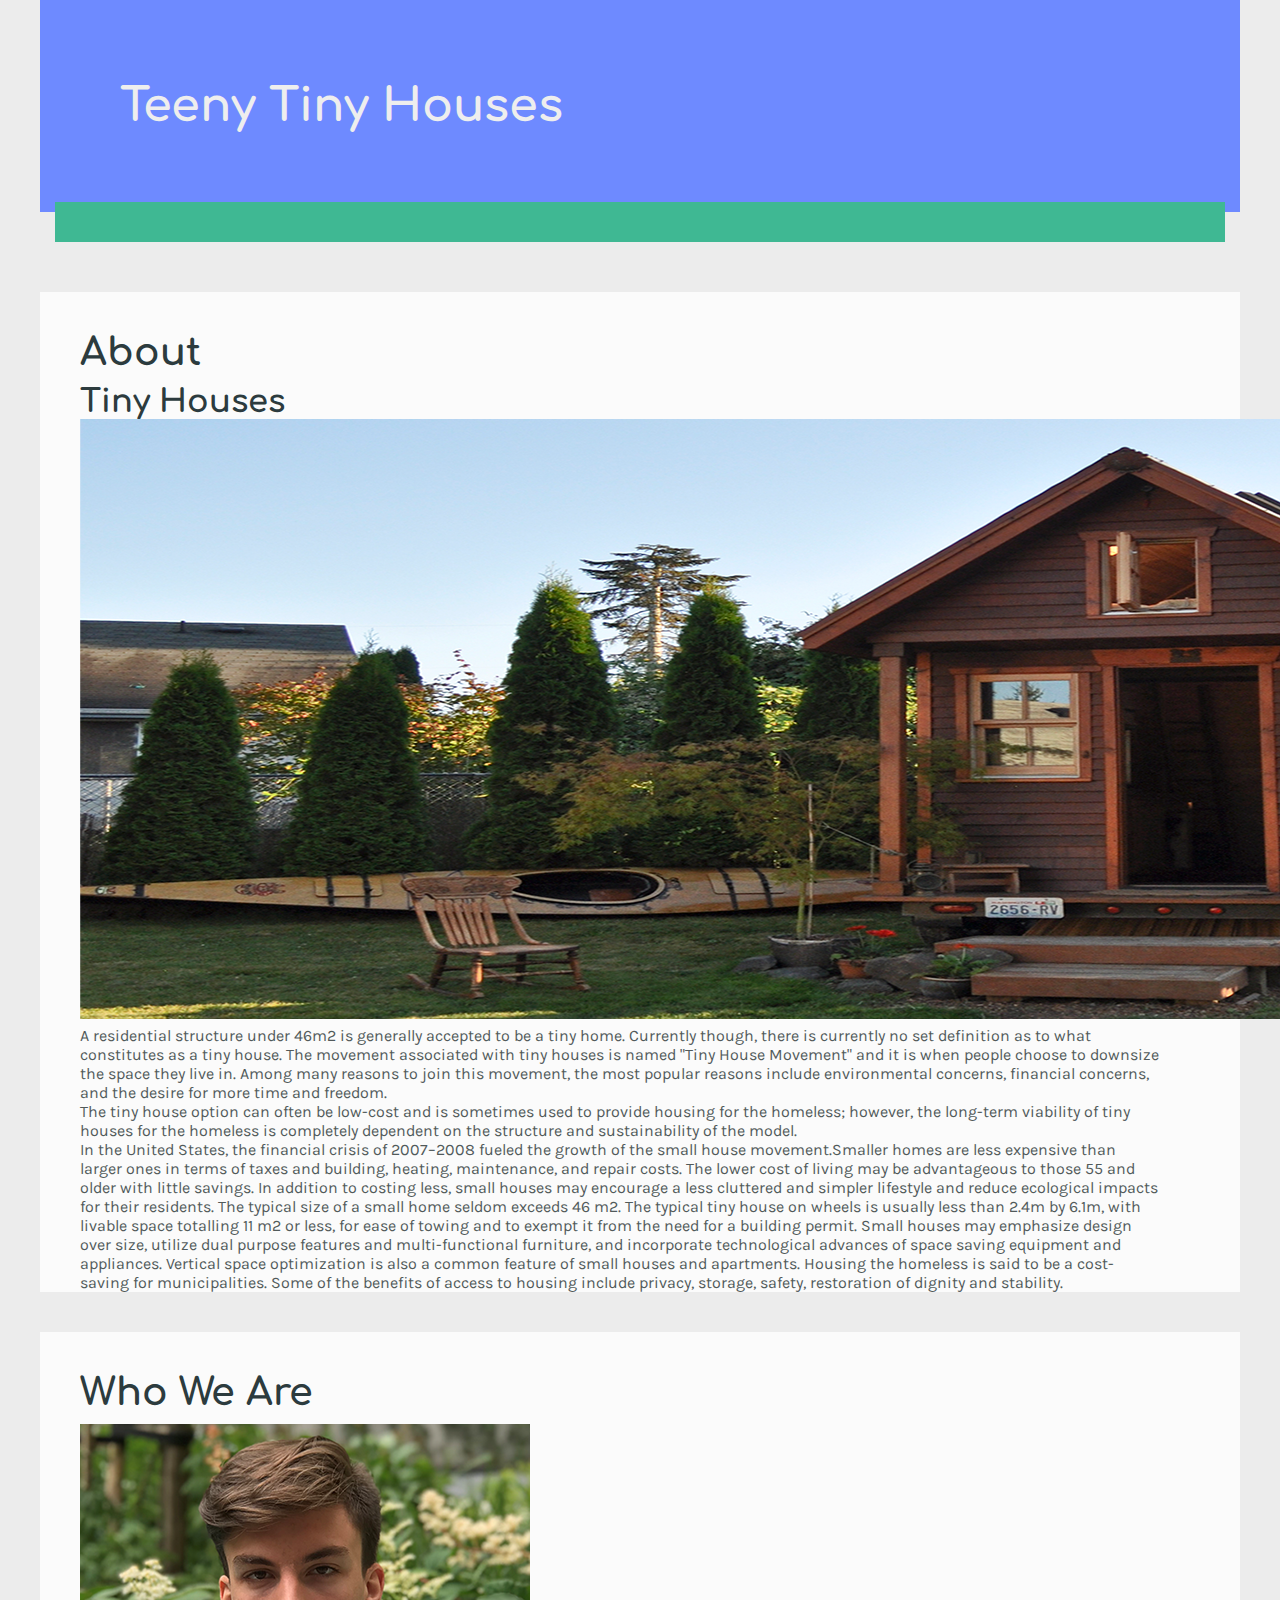
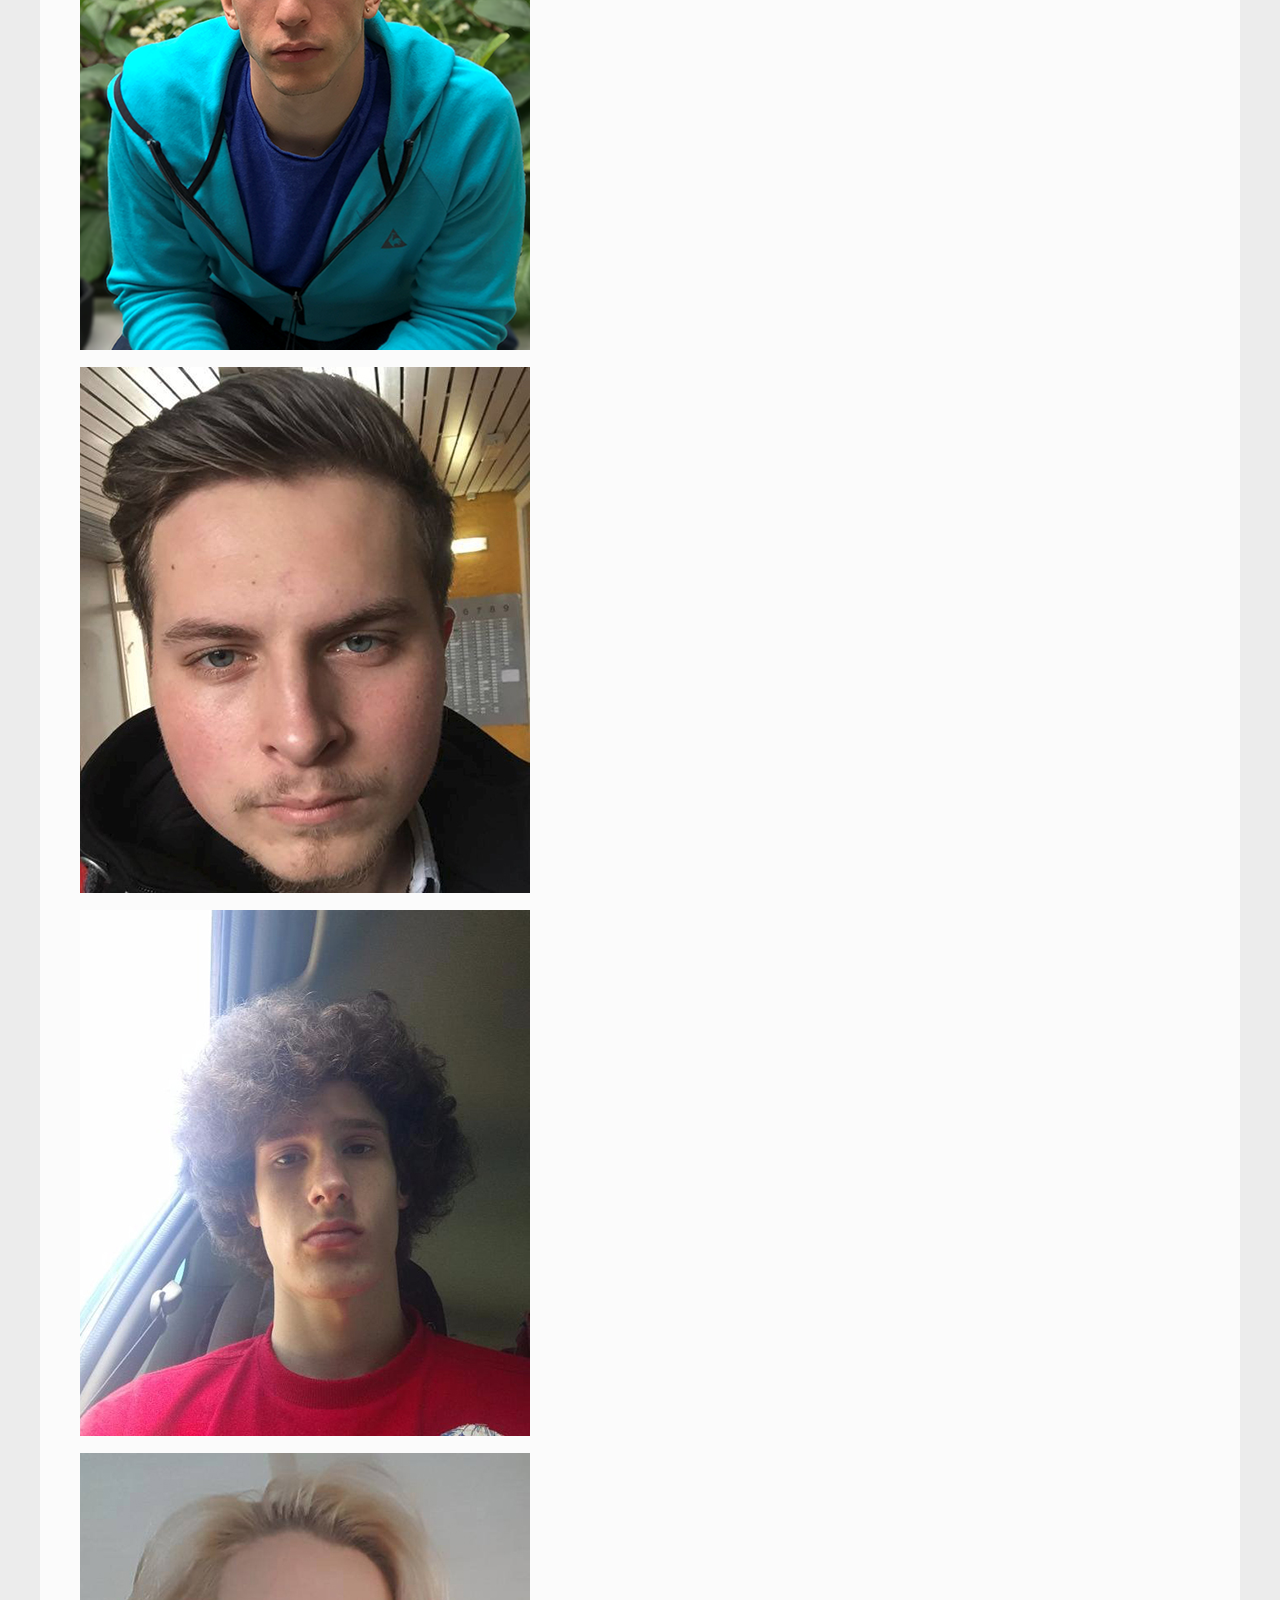
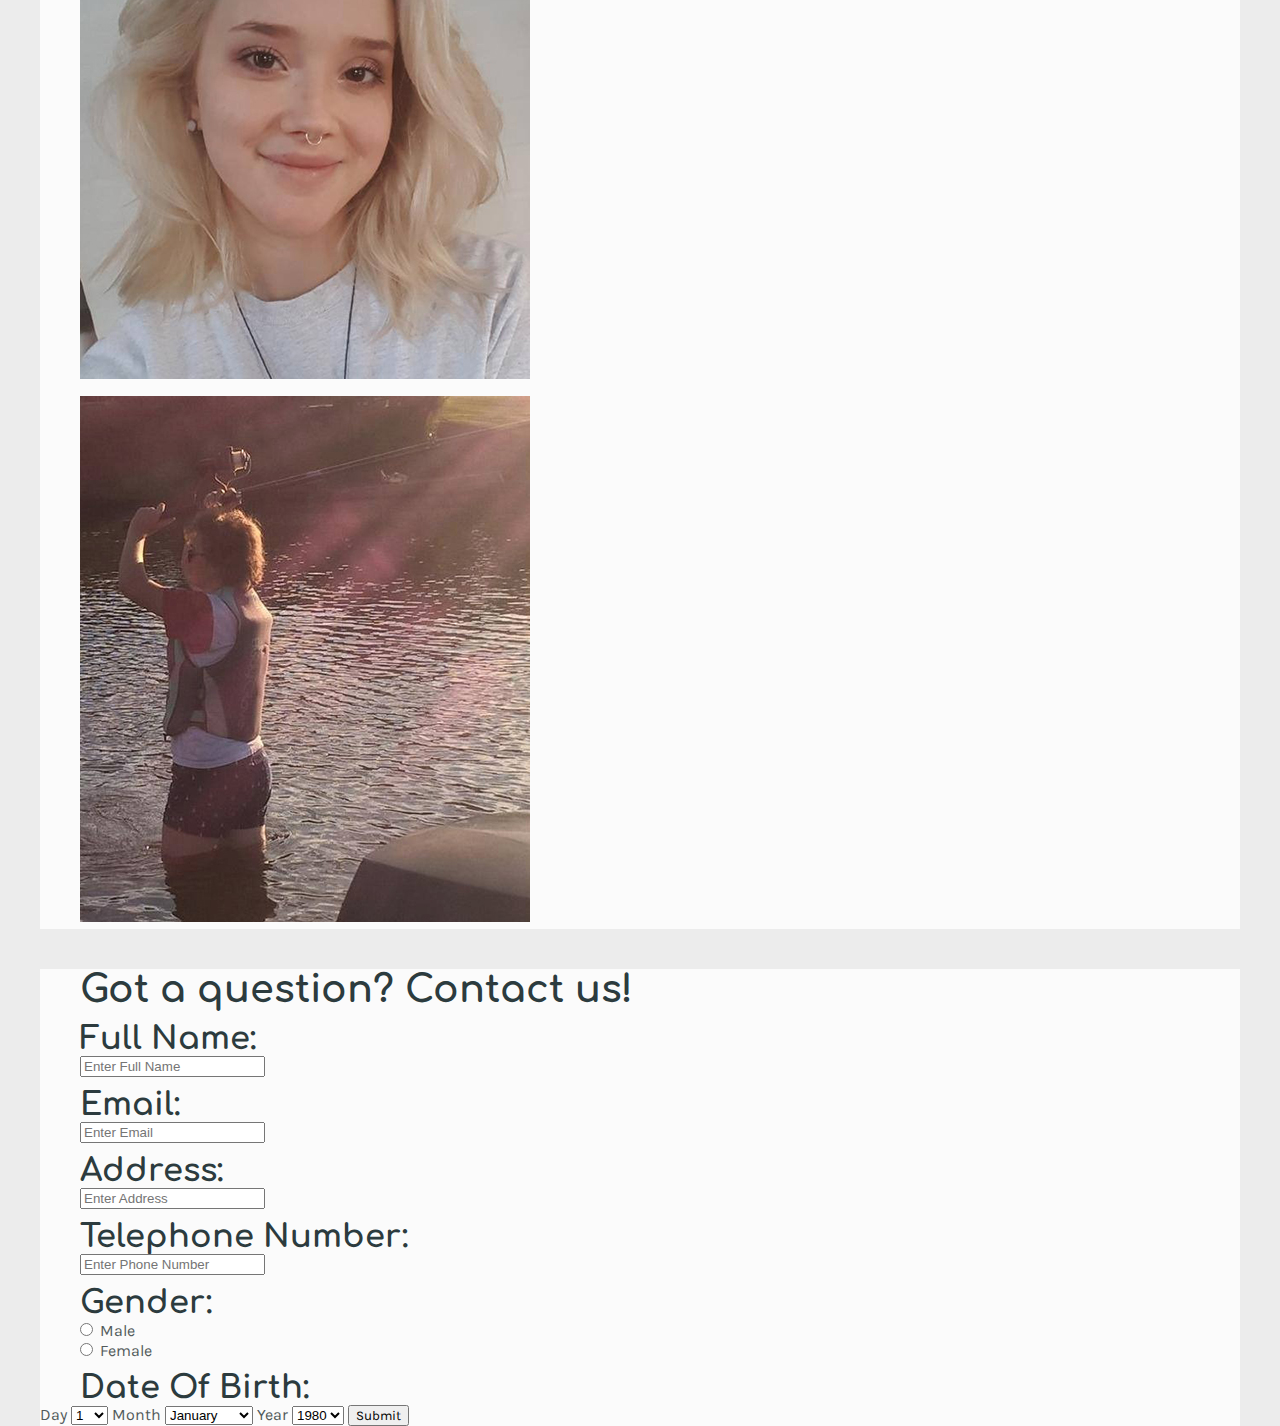
==== pages/about.html @ 3576d386 "form completed css remains" ====
<!DOCTYPE html>
<html lang="en">
<head>
	<meta charset="UTF-8">
	<meta name="viewport" content="width=device-width, initial-scale=1">
	<link href="https://fonts.googleapis.com/css?family=Comfortaa:700|Karla:400,400i,700,700i" rel="stylesheet">
    <link rel="stylesheet" href="../css/initial.css">
    <link rel="stylesheet" href="../css/about/about.css">
	<title>Teeny Tiny Houses - About</title>
</head>
    <div class="header">
    <h1>Teeny Tiny Houses</h1>
    <div class="subheader"> </div>
    </div>
<body>
    
    <div class="box1">
    <h2>About</h2>
    <h3> Tiny Houses
          <img src="../images/about/tiny2.png" alt="Tiny House" class="center">
    </h3>    
        <p class="body"> A residential structure under 46m2 is generally accepted to be a tiny home. Currently though, there is currently no set definition as to what constitutes as a tiny house. The                        movement associated with tiny houses is named "Tiny House Movement" and it is when people choose to downsize the space they live in. Among many reasons to join this movement,                        the most popular reasons include environmental concerns, financial concerns, and the desire for more time and freedom. </p>
              <p class="body"> The tiny house option can often be low-cost and is sometimes used to provide housing for the homeless; however, the long-term viability of tiny houses for the homeless is completely dependent on the structure and sustainability of the model.  
              <p class="body"> In the United States, the financial crisis of 2007–2008 fueled the growth of the small house movement.Smaller homes are less expensive than larger ones in terms of taxes and building, heating, maintenance, and repair costs. The lower cost of living may be advantageous to those 55 and older with little savings. In addition to costing less, small houses may encourage a less cluttered and simpler lifestyle and reduce ecological impacts for their residents. The typical size of a small home seldom exceeds 46 m2. The typical tiny house on wheels is usually less than 2.4m by 6.1m, with livable space totalling 11 m2 or less, for ease of towing and to exempt it from the need for a building permit.
              Small houses may emphasize design over size, utilize dual purpose features and multi-functional furniture, and incorporate technological advances of space saving equipment and appliances. Vertical space optimization is also a common feature of small houses and apartments. Housing the homeless is said to be a cost-saving for municipalities. Some of the benefits of access to housing include privacy, storage, safety, restoration of dignity and stability. </p>
     
    </div>
    <div class="box2">
        <h2>Who We Are </h2>
        <h3><img src="../images/about/IMG_05212.png" alt="Alex" class="center"></h3>
        <h3><img src="../images/about/krasi.jpeg" alt="Krasi" class="center"> </h3>
        <h3><img src="../images/about/aras.jpeg" alt="Aras" class="center"></h3>
        <h3><img src="../images/about/inka.jpeg" alt="Inka" class="center"></h3>
        <h3><img src="../images/about/rayn.jpeg" alt="Rayn" class="center"></h3>
    </div>
    <section id="submission">
    <div class="box3">
    <h2>Got a question? Contact us!</h2>
        <form>
    <h3> Full Name: </h3>
        <input type="text" placeholder="Enter Full Name">
        <h3> Email: </h3>
        <input type="email" placeholder="Enter Email">
        <h3> Address: </h3>
        <input type="text" placeholder="Enter Address">
        <h3> Telephone Number: </h3>
        <input type="text" placeholder="Enter Phone Number">
        <h3> Gender: </h3>
        <input type="radio" name="gender" value="Male"> Male<br>
        <input type="radio" name="gender" value="Female"> Female<br>
        <h3> Date Of Birth:</h3>
                        Day
            <select name="DOBDay">
                    <option value="1">1</option>
                    <option value="2">2</option>
                    <option value="3">3</option>
                    <option value="4">4</option>
                    <option value="5">5</option>
                    <option value="6">6</option>
                    <option value="7">7</option>
                    <option value="8">8</option>
                    <option value="9">9</option>
                    <option value="10">10</option>
                    <option value="11">11</option>
                    <option value="12">12</option>
                    <option value="13">13</option>
                    <option value="14">14</option>
                    <option value="15">15</option>
                    <option value="16">16</option>
                    <option value="17">17</option>
                    <option value="18">18</option>
                    <option value="19">19</option>
                    <option value="20">20</option>
                    <option value="21">21</option>
                    <option value="22">22</option>
                    <option value="23">23</option>
                    <option value="24">24</option>
                    <option value="25">25</option>
                    <option value="26">26</option>
                    <option value="27">27</option>
                    <option value="28">28</option>
                    <option value="29">29</option>
                    <option value="30">30</option>
                    <option value="31">31</option>
                        </select>
                        Month
            <select name="DOBMonth">
                    <option value="January">January</option>
                    <option value="February">February</option>
                    <option value="March">March</option>
                    <option value="April">April</option>
                    <option value="May">May</option>
                    <option value="June">June</option>
                    <option value="July">July</option>
                    <option value="August">August</option>
                    <option value="September">September</option>
                    <option value="October">October</option>
                    <option value="November">November</option>                
                    <option value="December">December</option>
                        </select>
            
                        Year
            <select name="DOBYear">
                    <option value="1980">1980</option>
                    <option value="1981">1981</option>
                    <option value="1982">1982</option>
                    <option value="1983">1983</option>
                    <option value="1984">1984</option>
                    <option value="1985">1985</option>
                    <option value="1986">1986</option>
                    <option value="1987">1987</option>
                    <option value="1988">1988</option>
                    <option value="1989">1989</option>
                    <option value="1990">1990</option>
                    <option value="1991">1991</option>
                    <option value="1992">1992</option>
                    <option value="1993">1993</option>
                    <option value="1994">1994</option>
                    <option value="1995">1995</option>
                    <option value="1996">1996</option>
                    <option value="1997">1997</option>
                    <option value="1998">1998</option>
                    <option value="1999">1999</option>
                    <option value="2000">2000</option>    
                    <option value="2001">2001</option> 
                    <option value="2002">2002</option>
                    <option value="2003">2003</option> 
                    <option value="2004">2004</option> 
                    <option value="2005">2005</option> 
                    <option value="2006">2006</option> 
                    <option value="2007">2007</option> 
                    <option value="2008">2008</option> 
                    <option value="2009">2009</option> 
                    <option value="2010">2010</option>
            </select>
        <button type="submit" class="button">Submit</button>
            
        </form>
             
    </div>
    </section>        
</body>
</html>
---- css/initial.css ----
*,
*::before,
*::after {
    box-sizing: border-box;
}

html {
    min-height: 100%;
}

body {
	margin: 0;
    min-height: 100vh;
    display: flex;
    flex-direction: column;
    position: relative;
    font-family: 'Karla', sans-serif;
    font-size: 16px;
    color: #515A5A;
}

button {
    font-family: 'Karla', sans-serif;
}

a {
	color: inherit;
	text-decoration: none;
}

p {
	margin: 0;
}

h1,
h2,
h3,
h4,
h5,
h6 {
    font-family: 'Comfortaa', cursive;
    font-weight: 700;
    color: #2C3B3E;
    margin: 0;
}

h1 {
    font-size: 46px;
}

h2 {
    font-size: 38px;
}

h3 {
    font-size: 32px;
}

h4 {
    font-size: 22px;
}

.text-right {
    text-align: right;
}
---- css/about/about.css ----
body{
    background-color: #ececec;
    }
h2, h3, h5, {
    margin-left: 40px;
}

h1 {
    margin-left: 40px;
    padding: 80px;
    margin-right: 40px;
    background-color: #6e8aff;
    color: #eeeeee;
}

.subheader {
    background-color: #3fb893;
    padding: 20px;
    bottom: 10px;
    margin-right: 55px;
    margin-left:  55px;
    position: relative;
}

div {
    display: block;
}

h2 {
    margin-top: 40px;
    margin-left: 40px;
}

h3 {
    margin-top: 10px;
    margin-left: 40px;
}

.box1, .box2, .box3 {
     margin-top: 40px;
     background-color: #fbfbfb;
     margin-left: 40px;
     margin-right: 40px;
}

p {
    margin-left: 40px;
    margin-right: 80px;
}


h5 { 
    font-size: 38px;
}

    
}
input[type=button] {
    height: 38px;
    background: #e8491d;
    border: 0;
    padding-left: 20px;
    padding-right: 20px;
    color: #eeeeee;
}

#submission input[type="email"], #submission input[type="text"]  {
    margin-left: 40px;
}
#submission input[type="radio"] {
    margin-left: 40px;
}

input[name="DOBDay"], input[name="DOBMonth"], input[name="DOBYear"] {
    margin-left: 40px;
}
#form
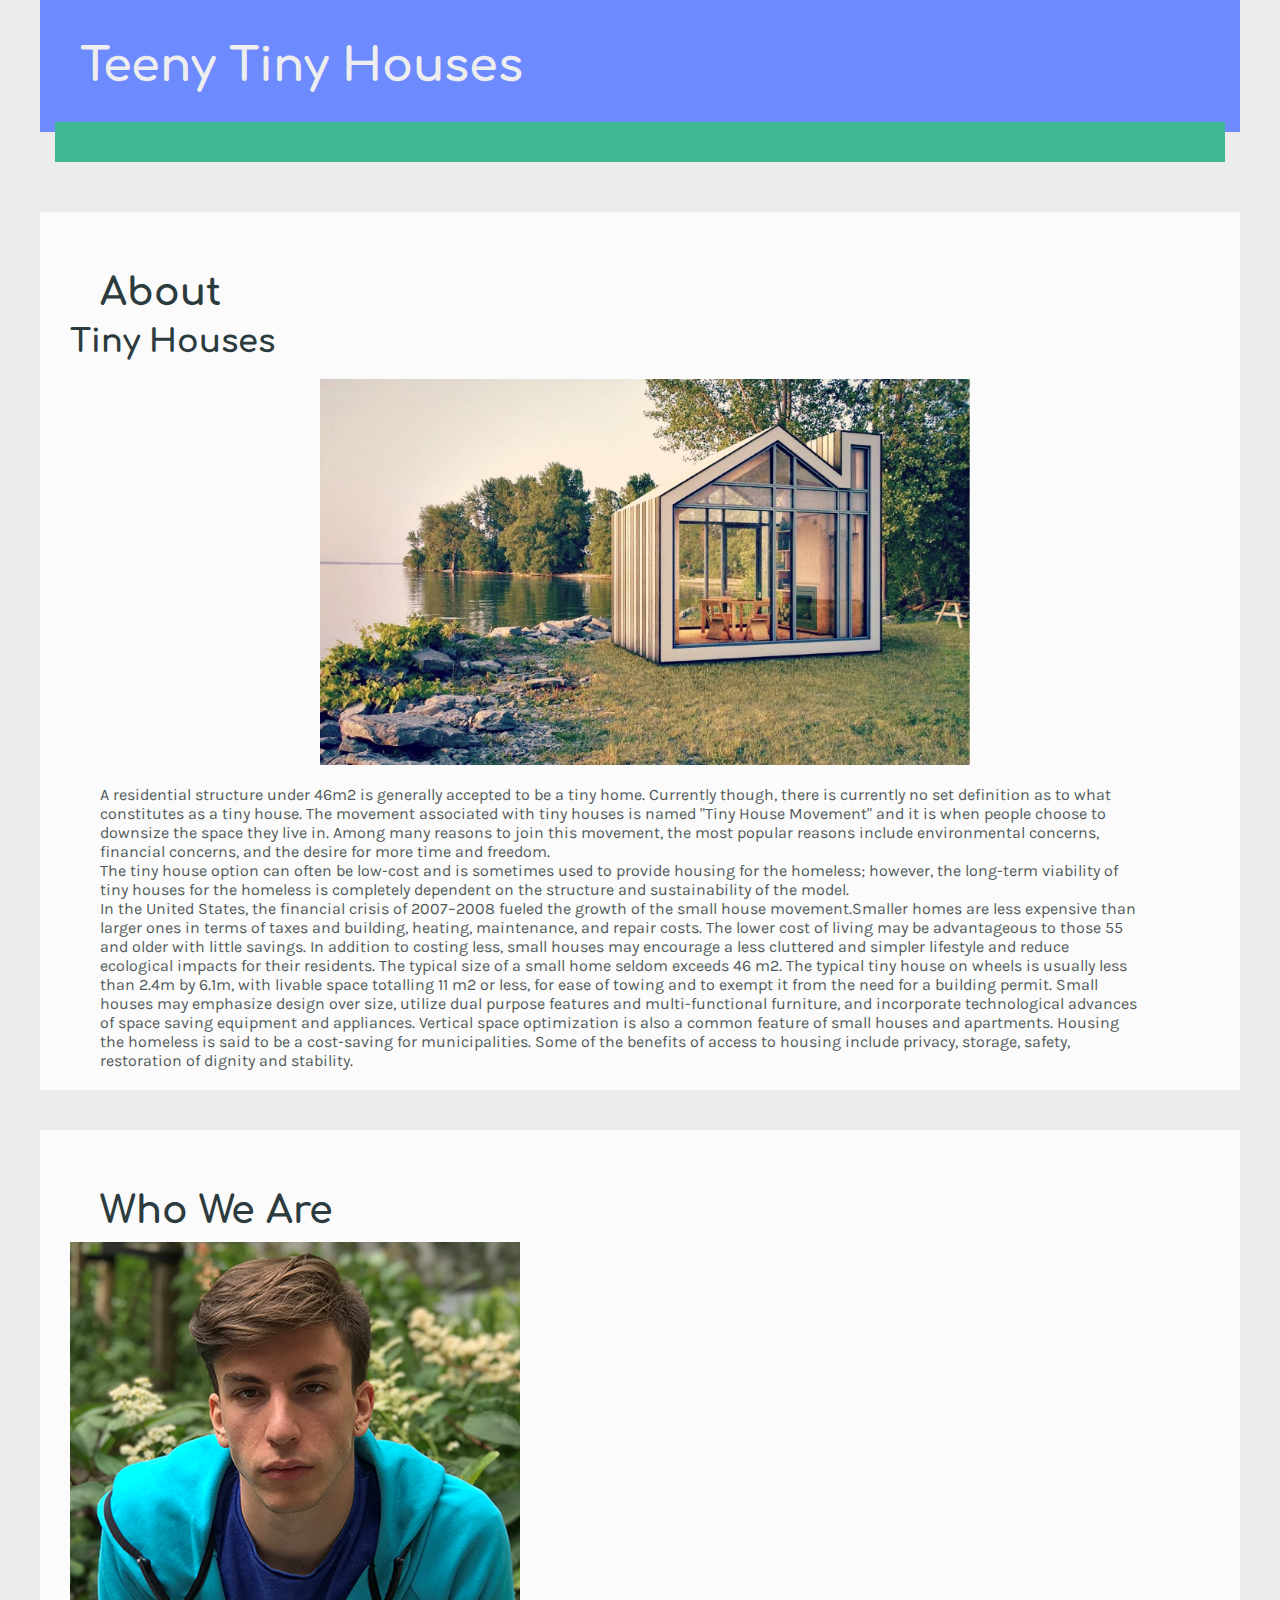
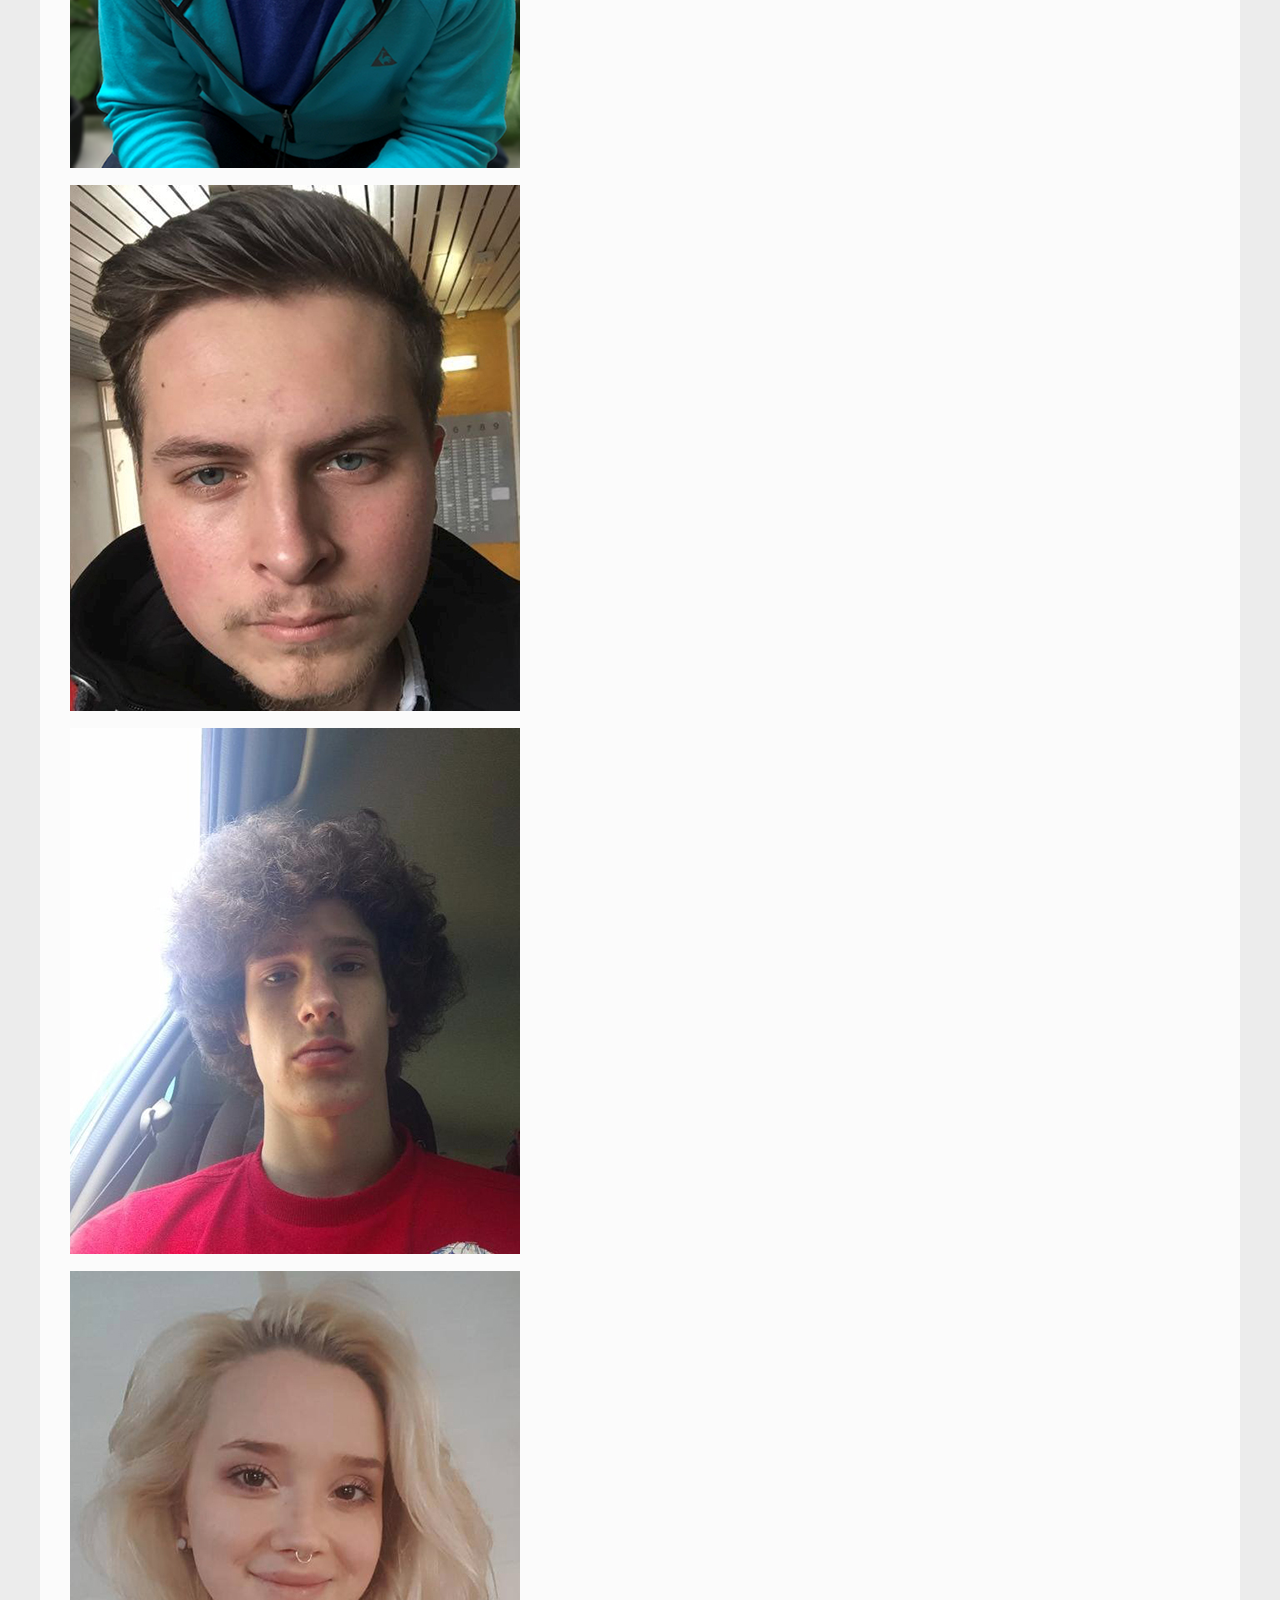
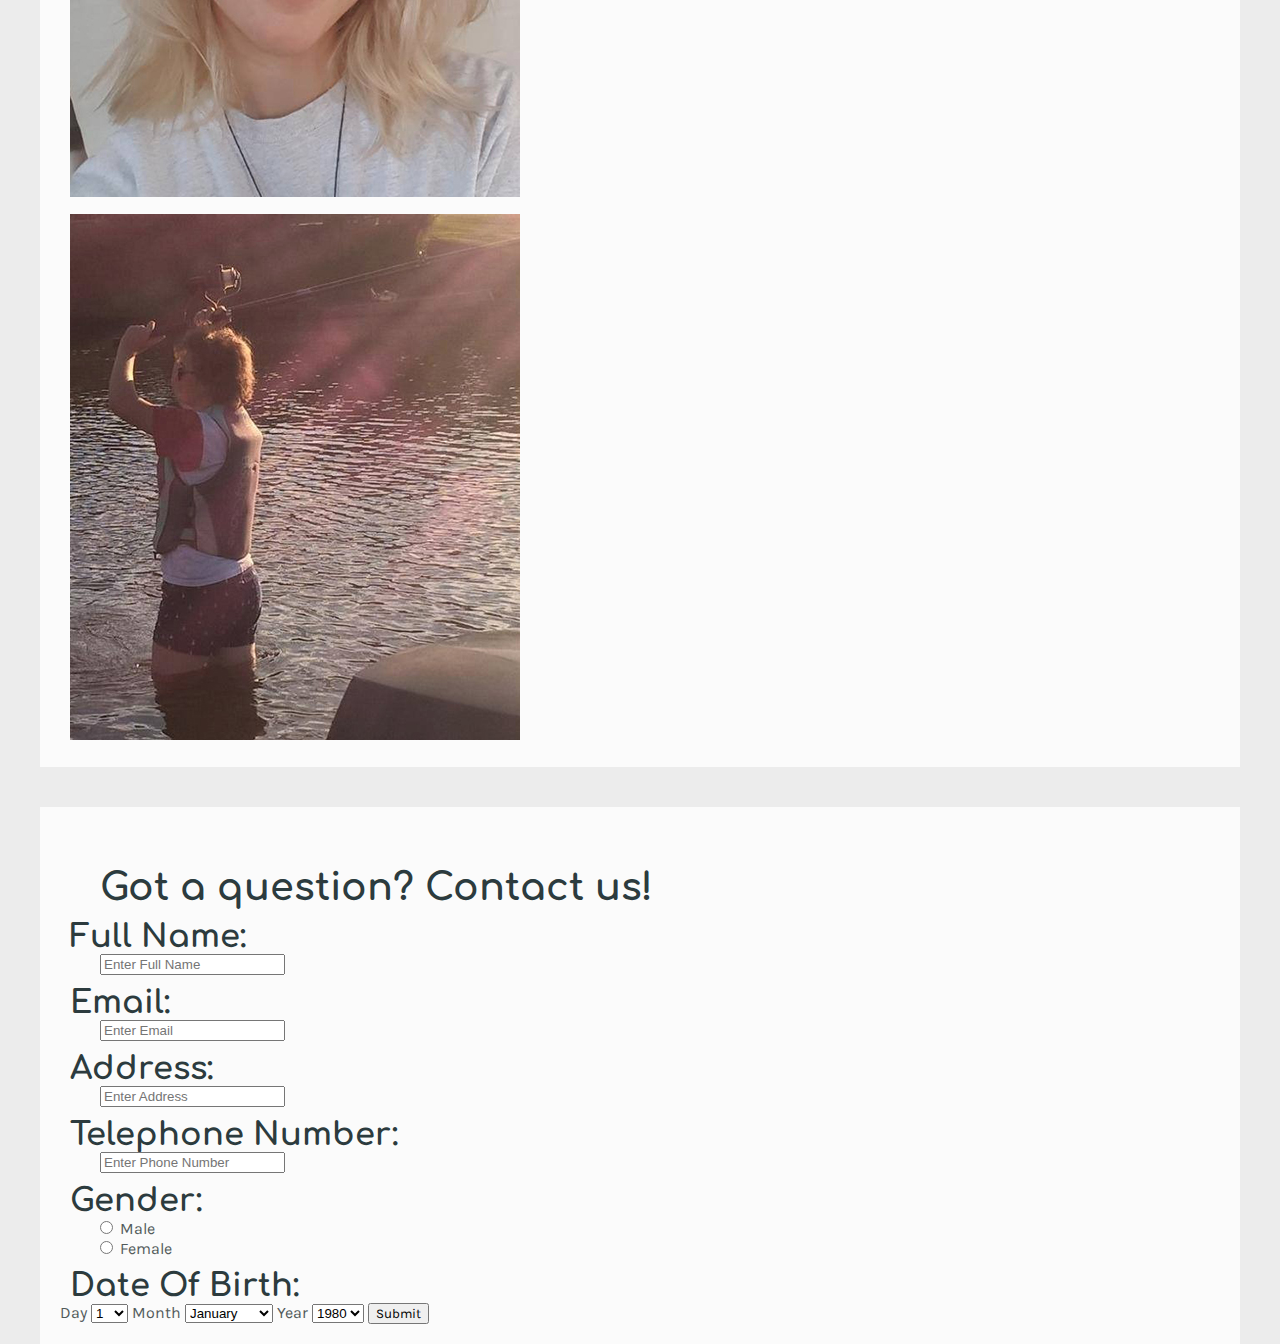
==== commit b57071d8: "Fix for alex's site" ====
--- a/pages/about.html
+++ b/pages/about.html
@@ -17,7 +17,7 @@
     <div class="box1">
     <h2>About</h2>
     <h3> Tiny Houses
-          <img src="../images/about/tiny2.png" alt="Tiny House" class="center">
+          <img src="../images/about/tiny-house.jpg" alt="Tiny House" class="image1">
     </h3>    
         <p class="body"> A residential structure under 46m2 is generally accepted to be a tiny home. Currently though, there is currently no set definition as to what constitutes as a tiny house. The                        movement associated with tiny houses is named "Tiny House Movement" and it is when people choose to downsize the space they live in. Among many reasons to join this movement,                        the most popular reasons include environmental concerns, financial concerns, and the desire for more time and freedom. </p>
               <p class="body"> The tiny house option can often be low-cost and is sometimes used to provide housing for the homeless; however, the long-term viability of tiny houses for the homeless is completely dependent on the structure and sustainability of the model.  
--- a/css/about/about.css
+++ b/css/about/about.css
@@ -7,7 +7,7 @@
 
 h1 {
     margin-left: 40px;
-    padding: 80px;
+    padding: 40px;
     margin-right: 40px;
     background-color: #6e8aff;
     color: #eeeeee;
@@ -33,7 +33,7 @@
 
 h3 {
     margin-top: 10px;
-    margin-left: 40px;
+    margin-left: 10px;
 }
 
 .box1, .box2, .box3 {
@@ -41,6 +41,8 @@
      background-color: #fbfbfb;
      margin-left: 40px;
      margin-right: 40px;
+     padding: 20px;
+     top: 20px;
 }
 
 p {
@@ -74,4 +76,15 @@
 input[name="DOBDay"], input[name="DOBMonth"], input[name="DOBYear"] {
     margin-left: 40px;
 }
-#form+
+.image1{
+    display: block;
+    margin-left: auto;
+    margin-right: auto;
+    width: 60%;
+    padding:20px;
+}
+#form
+.center{
+   
+}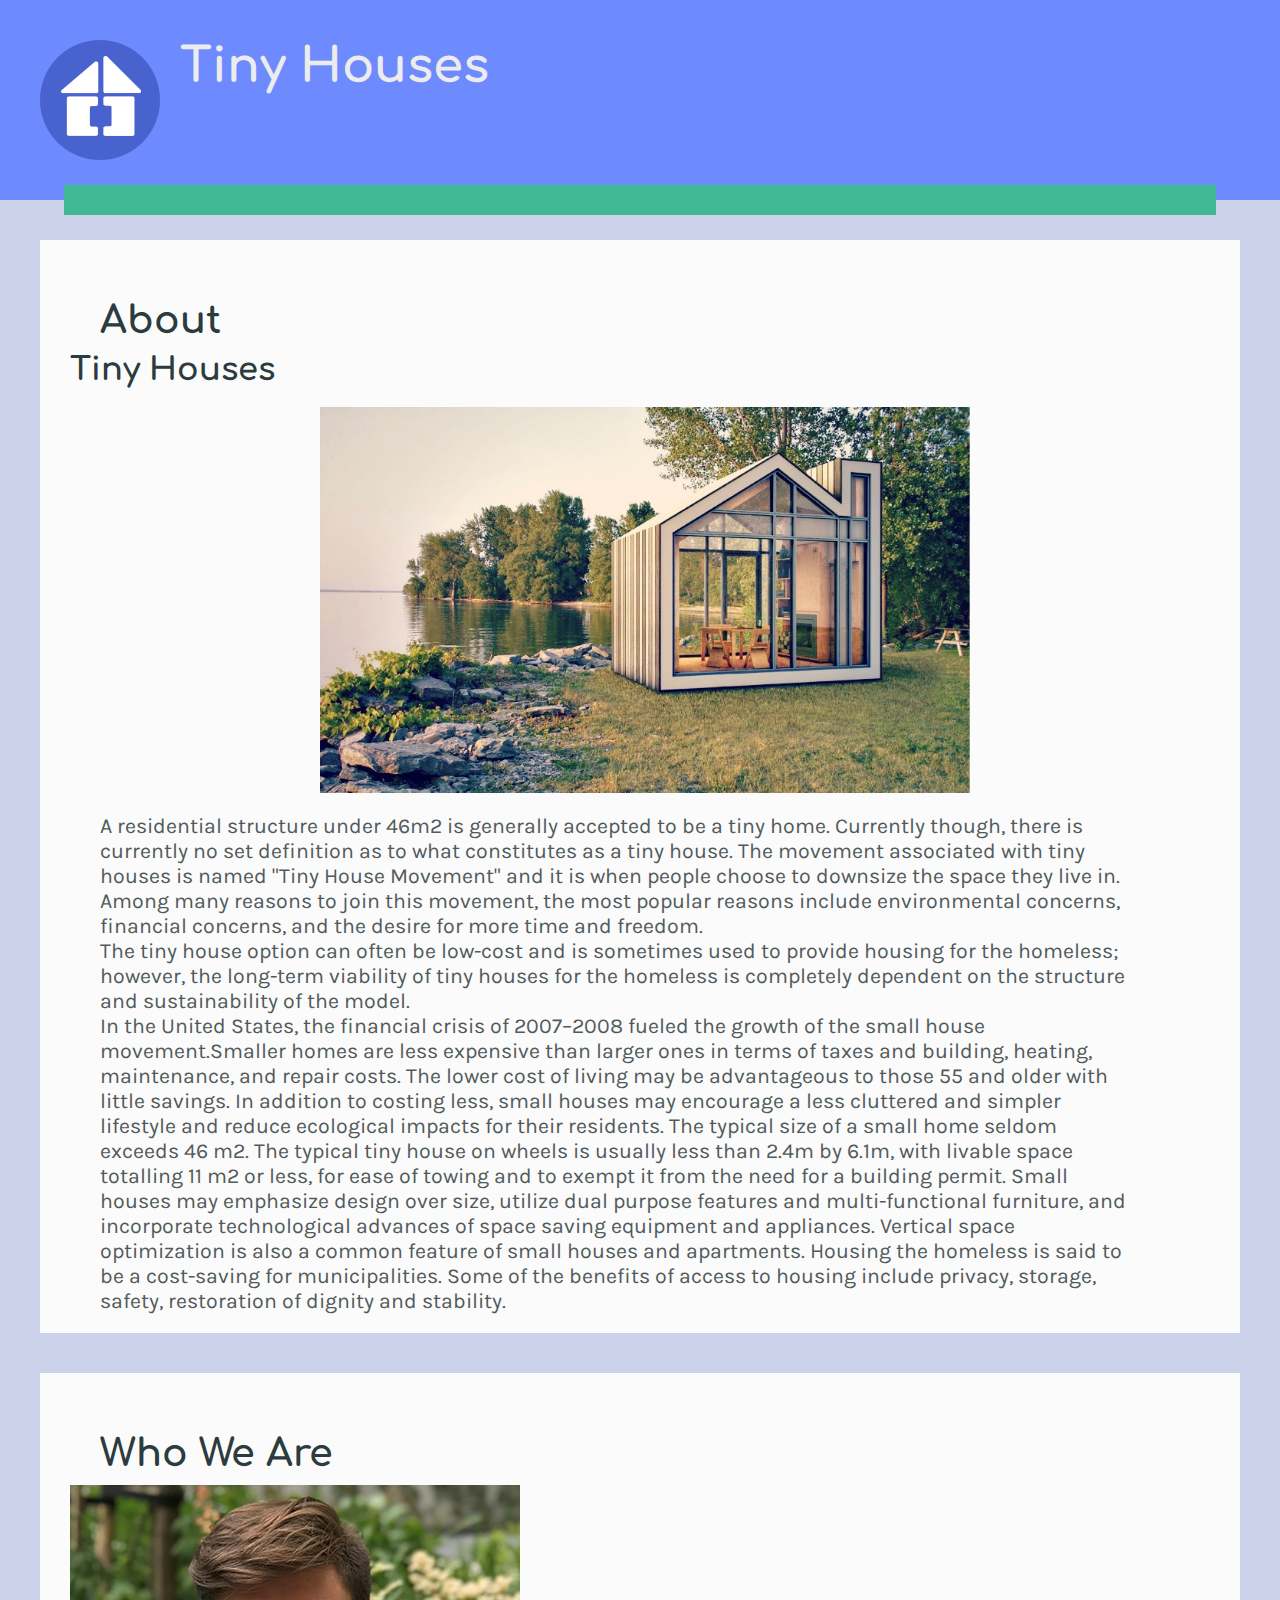
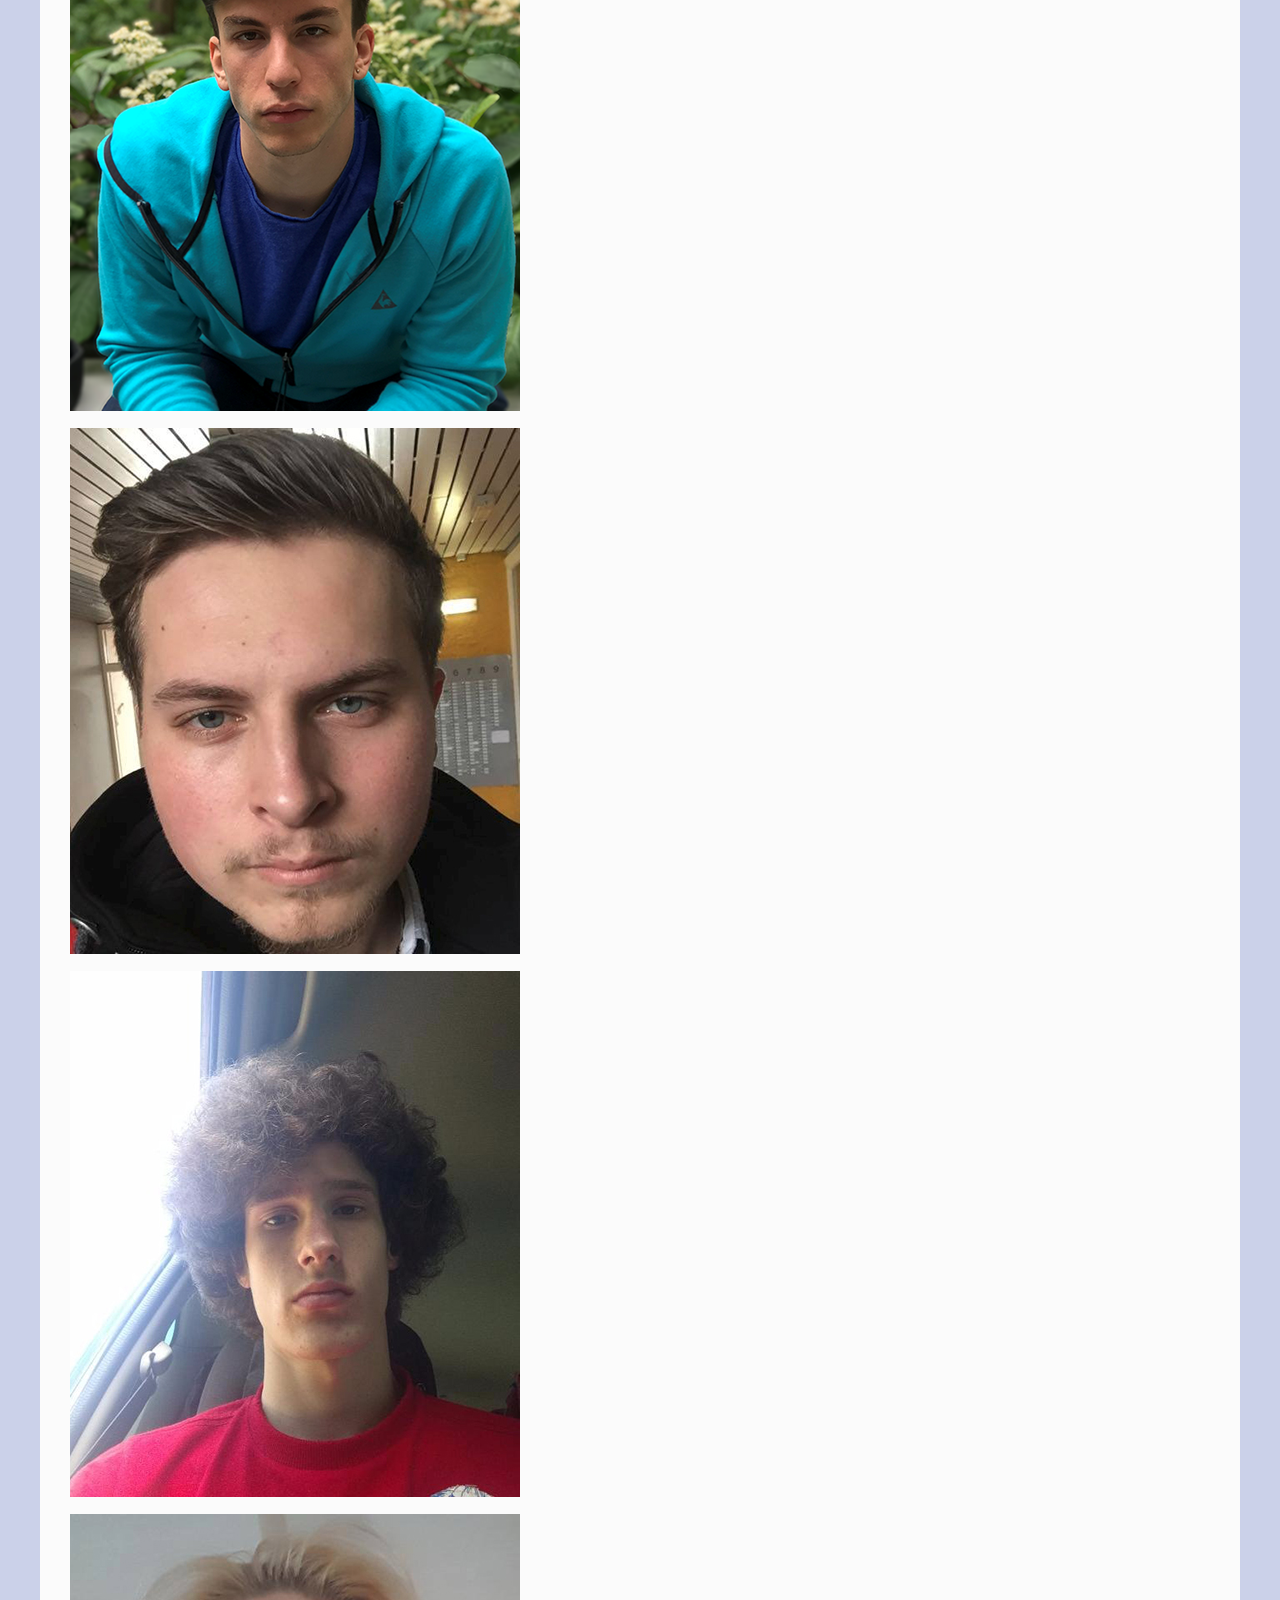
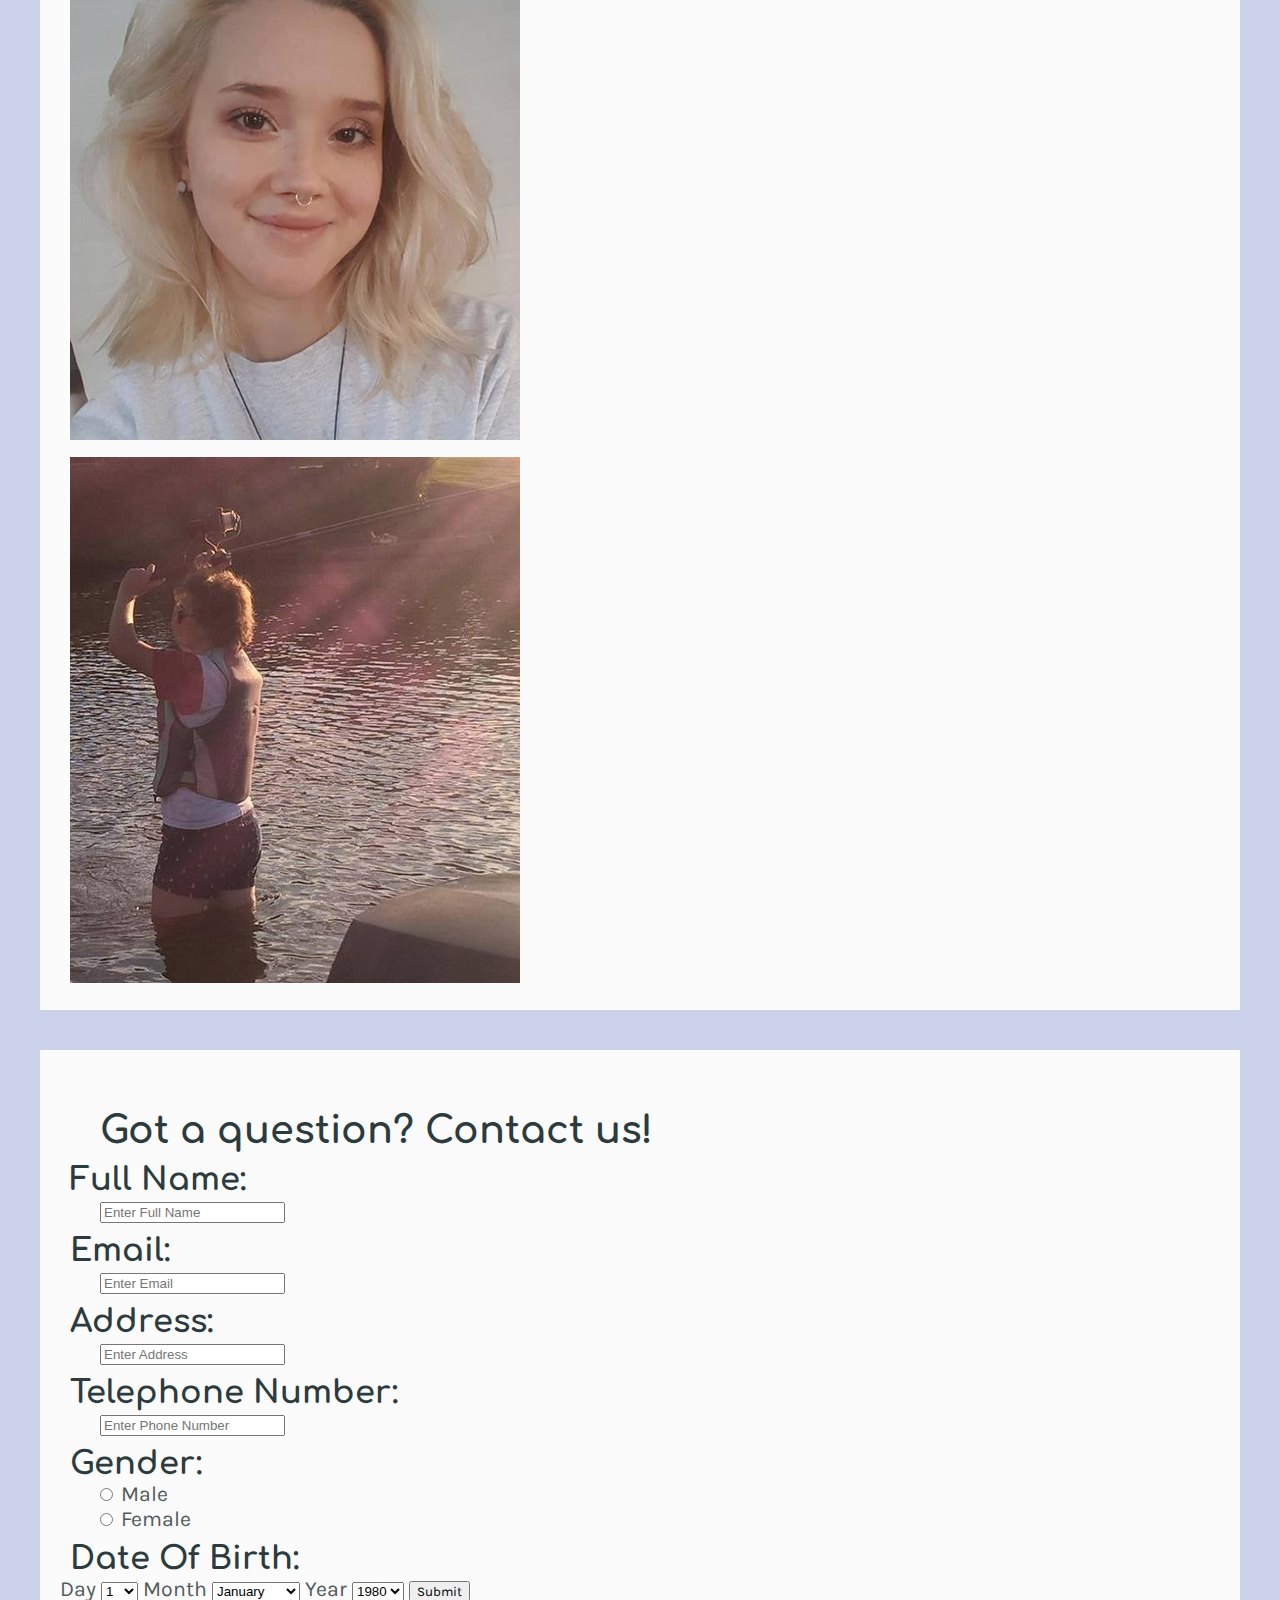
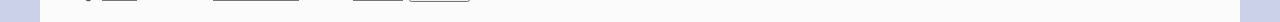
==== commit ee4c2971: "Navigation bar is done and updated to every page except "for sale"" ====
--- a/pages/about.html
+++ b/pages/about.html
@@ -8,22 +8,49 @@
     <link rel="stylesheet" href="../css/about/about.css">
 	<title>Teeny Tiny Houses - About</title>
 </head>
-    <div class="header">
-    <h1>Teeny Tiny Houses</h1>
-    <div class="subheader"> </div>
-    </div>
+
 <body>
-    
+	<!–USE THIS header–>
+	<header>
+		<div class = "dot">
+			<button id="myBtn"><img src="../images/logo-01.png" style="display: block; margin-left: 15px; margin-top: 15px; width: 80px; height: 80px;">
+			</button>
+			<div id="myModal" class="modal">
+				<<!-- Modal content -->
+				<div class="modal-content">
+					<div class="modal-header">
+						<span class="close">&times;</span>
+					</div>
+					<div class="modal-body">
+						<!–HTML CONTENT OF THE OVERLAY GOES HERE (THE NAVIGATION)–>
+						<div id="housecontainer">
+							<a href="../pages/about.html"> <div id="piece1"> </div> </a>
+							<a href="../pages/for-sale.html">	<div id="piece2"> </div>  </a>
+						</div>
+
+						<div id="housecontainer2">
+							<a href="../pages/faq.html"> <div id="piece3"> </div> </a>
+							<a href="../pages/comunity.html"> <div id="piece4"> </div> </a>
+					</div>
+
+					</div>
+				</div>
+			</div>
+		</div>
+		<h1>Tiny Houses</h1>
+	<div class = "rectangle"> </div>
+	</header>
+	<!–USE THE ABOVE –>
     <div class="box1">
     <h2>About</h2>
     <h3> Tiny Houses
           <img src="../images/about/tiny-house.jpg" alt="Tiny House" class="image1">
-    </h3>    
+    </h3>
         <p class="body"> A residential structure under 46m2 is generally accepted to be a tiny home. Currently though, there is currently no set definition as to what constitutes as a tiny house. The                        movement associated with tiny houses is named "Tiny House Movement" and it is when people choose to downsize the space they live in. Among many reasons to join this movement,                        the most popular reasons include environmental concerns, financial concerns, and the desire for more time and freedom. </p>
-              <p class="body"> The tiny house option can often be low-cost and is sometimes used to provide housing for the homeless; however, the long-term viability of tiny houses for the homeless is completely dependent on the structure and sustainability of the model.  
+              <p class="body"> The tiny house option can often be low-cost and is sometimes used to provide housing for the homeless; however, the long-term viability of tiny houses for the homeless is completely dependent on the structure and sustainability of the model.
               <p class="body"> In the United States, the financial crisis of 2007–2008 fueled the growth of the small house movement.Smaller homes are less expensive than larger ones in terms of taxes and building, heating, maintenance, and repair costs. The lower cost of living may be advantageous to those 55 and older with little savings. In addition to costing less, small houses may encourage a less cluttered and simpler lifestyle and reduce ecological impacts for their residents. The typical size of a small home seldom exceeds 46 m2. The typical tiny house on wheels is usually less than 2.4m by 6.1m, with livable space totalling 11 m2 or less, for ease of towing and to exempt it from the need for a building permit.
               Small houses may emphasize design over size, utilize dual purpose features and multi-functional furniture, and incorporate technological advances of space saving equipment and appliances. Vertical space optimization is also a common feature of small houses and apartments. Housing the homeless is said to be a cost-saving for municipalities. Some of the benefits of access to housing include privacy, storage, safety, restoration of dignity and stability. </p>
-     
+
     </div>
     <div class="box2">
         <h2>Who We Are </h2>
@@ -95,10 +122,10 @@
                     <option value="August">August</option>
                     <option value="September">September</option>
                     <option value="October">October</option>
-                    <option value="November">November</option>                
+                    <option value="November">November</option>
                     <option value="December">December</option>
                         </select>
-            
+
                         Year
             <select name="DOBYear">
                     <option value="1980">1980</option>
@@ -121,23 +148,24 @@
                     <option value="1997">1997</option>
                     <option value="1998">1998</option>
                     <option value="1999">1999</option>
-                    <option value="2000">2000</option>    
-                    <option value="2001">2001</option> 
+                    <option value="2000">2000</option>
+                    <option value="2001">2001</option>
                     <option value="2002">2002</option>
-                    <option value="2003">2003</option> 
-                    <option value="2004">2004</option> 
-                    <option value="2005">2005</option> 
-                    <option value="2006">2006</option> 
-                    <option value="2007">2007</option> 
-                    <option value="2008">2008</option> 
-                    <option value="2009">2009</option> 
+                    <option value="2003">2003</option>
+                    <option value="2004">2004</option>
+                    <option value="2005">2005</option>
+                    <option value="2006">2006</option>
+                    <option value="2007">2007</option>
+                    <option value="2008">2008</option>
+                    <option value="2009">2009</option>
                     <option value="2010">2010</option>
             </select>
         <button type="submit" class="button">Submit</button>
-            
+
         </form>
-             
+
     </div>
-    </section>        
+	</section>
+	<script type="text/javascript" src = "../js/modal.js"></script>
 </body>
 </html>
--- a/css/about/about.css
+++ b/css/about/about.css
@@ -1,25 +1,162 @@
-body{
-    background-color: #ececec;
+body {
+  background-color: #CBD1E9;
+  font-family: Karla;
+  color: #515A5A;
+  font-size: 16pt;
+  position: relative;
+}
+    h1 {
+      font-family: Comfortaa;
+      font-size: 48px;
+      color: #ECECEC;
+      position: absolute;
+      padding-left: 20px;
+      display: inline-block;
     }
 h2, h3, h5, {
     margin-left: 40px;
 }
 
-h1 {
-    margin-left: 40px;
-    padding: 40px;
-    margin-right: 40px;
-    background-color: #6e8aff;
-    color: #eeeeee;
-}
-
-.subheader {
-    background-color: #3fb893;
-    padding: 20px;
-    bottom: 10px;
-    margin-right: 55px;
-    margin-left:  55px;
+/* USE THIS HEADER */
+header {
+  font-family: Comfortaa;
+  font-size: 48px;
+  padding: 40px;
+  background-color: #6e8aff;
+  color: white;
+  position: relative;
+}
+.dot {
+  height: 120px;
+  width: 120px;
+  border-radius: 50%;
+  background-color: #4963CE;
+  position: relative;
+
+  display: inline-block;
+}
+.rectangle {
+  height: 30px;
+  width: 90%;
+  background-color: #3fb893;
+  margin-left: 5%;
+  position: absolute;
+  bottom: -15px;
+  left: 0px;
+}
+/*USE THE ABOVE*/
+#myBtn {
+    background-color: transparent;
+    border: none;
+    display: inline-block;
+}
+
+/*STYLING FOR THE OVERLAY GOES HERE*/
+.modal {
+    display: none;
+    position: fixed;
+    z-index: 1;
+    left: 0;
+    top: 0;
+    width: 100%;
+    height: 100%;
+    overflow: auto;
+    background-color: rgb(0,0,0);
+    background-color: rgba(0,0,0,0.4);
+}
+
+.modal-body {padding: 2px 16px;}
+
+/* STYLING FOR THE CONTENT OF THE OVERLAY GOES HERE!!*/
+.modal-content {
     position: relative;
+    background:url("../../images/homepage-images/bgindex.png");
+    margin: auto;
+    padding: 0;
+    width: 80%;
+    box-shadow: 0 4px 8px 0 rgba(0,0,0,0.2),0 6px 20px 0 rgba(0,0,0,0.19);
+    animation-name: animatetop;
+    animation-duration: 0.4s
+}
+
+/* Add Animation */
+@keyframes animatetop {
+    from {top: -300px; opacity: 0}
+    to {top: 0; opacity: 1}
+}
+
+
+#housecontainer {
+text-align: center;
+margin: auto;
+}
+
+#housecontainer2 {
+    padding-bottom: 50px;
+    text-align: center;
+    margin: auto;
+}
+
+#piece1 {
+    padding: 10px;
+    background:url("../../images/homepage-images/roof1empty.png") no-repeat;
+    height: 283px;
+    width: 248px;
+    display: inline-block;
+}
+
+#piece2 {
+    padding: 10px;
+    background:url("../../images/homepage-images/roof2empty.png") no-repeat;
+    height: 360px;
+    width: 249px;
+    display: inline-block;
+}
+
+#piece3 {
+    margin: 0 auto;
+    padding: 10px;
+    background:url("../../images/homepage-images/wall1empty.png") no-repeat;
+    height: 365px;
+    width: 228px;
+    display: inline-block;
+}
+
+#piece4 {
+    margin: 0 auto;
+    padding: 10px;
+    background:url("../../images/homepage-images/wall2empty.png") no-repeat;
+    height: 365px;
+    width: 228px;
+    display: inline-block;
+}
+
+/* House piece hovers*/
+
+#piece1:hover {
+    padding: 10px;
+    background:url("../../images/homepage-images/roof1hover.png") no-repeat;
+    height: 283px;
+    width: 248px;
+}
+#piece2:hover {
+
+    padding: 10px;
+    background:url("../../images/homepage-images/roof2hover.png") no-repeat;
+    height: 360px;
+    width: 249px;
+}
+#piece3:hover {
+    padding: 10px;
+    background:url("../../images/homepage-images/wall1hover.png") no-repeat;
+    height: 365px;
+    width: 228px;
+}
+#piece4:hover {
+    padding: 10px;
+    background:url("../../images/homepage-images/wall2hover.png") no-repeat;
+    height: 365px;
+    width: 228px;
 }
 
 div {
@@ -51,11 +188,11 @@
 }
 
 
-h5 { 
+h5 {
     font-size: 38px;
 }
 
-    
+
 }
 input[type=button] {
     height: 38px;
@@ -86,5 +223,5 @@
 }
 #form
 .center{
-   
-}+
+}
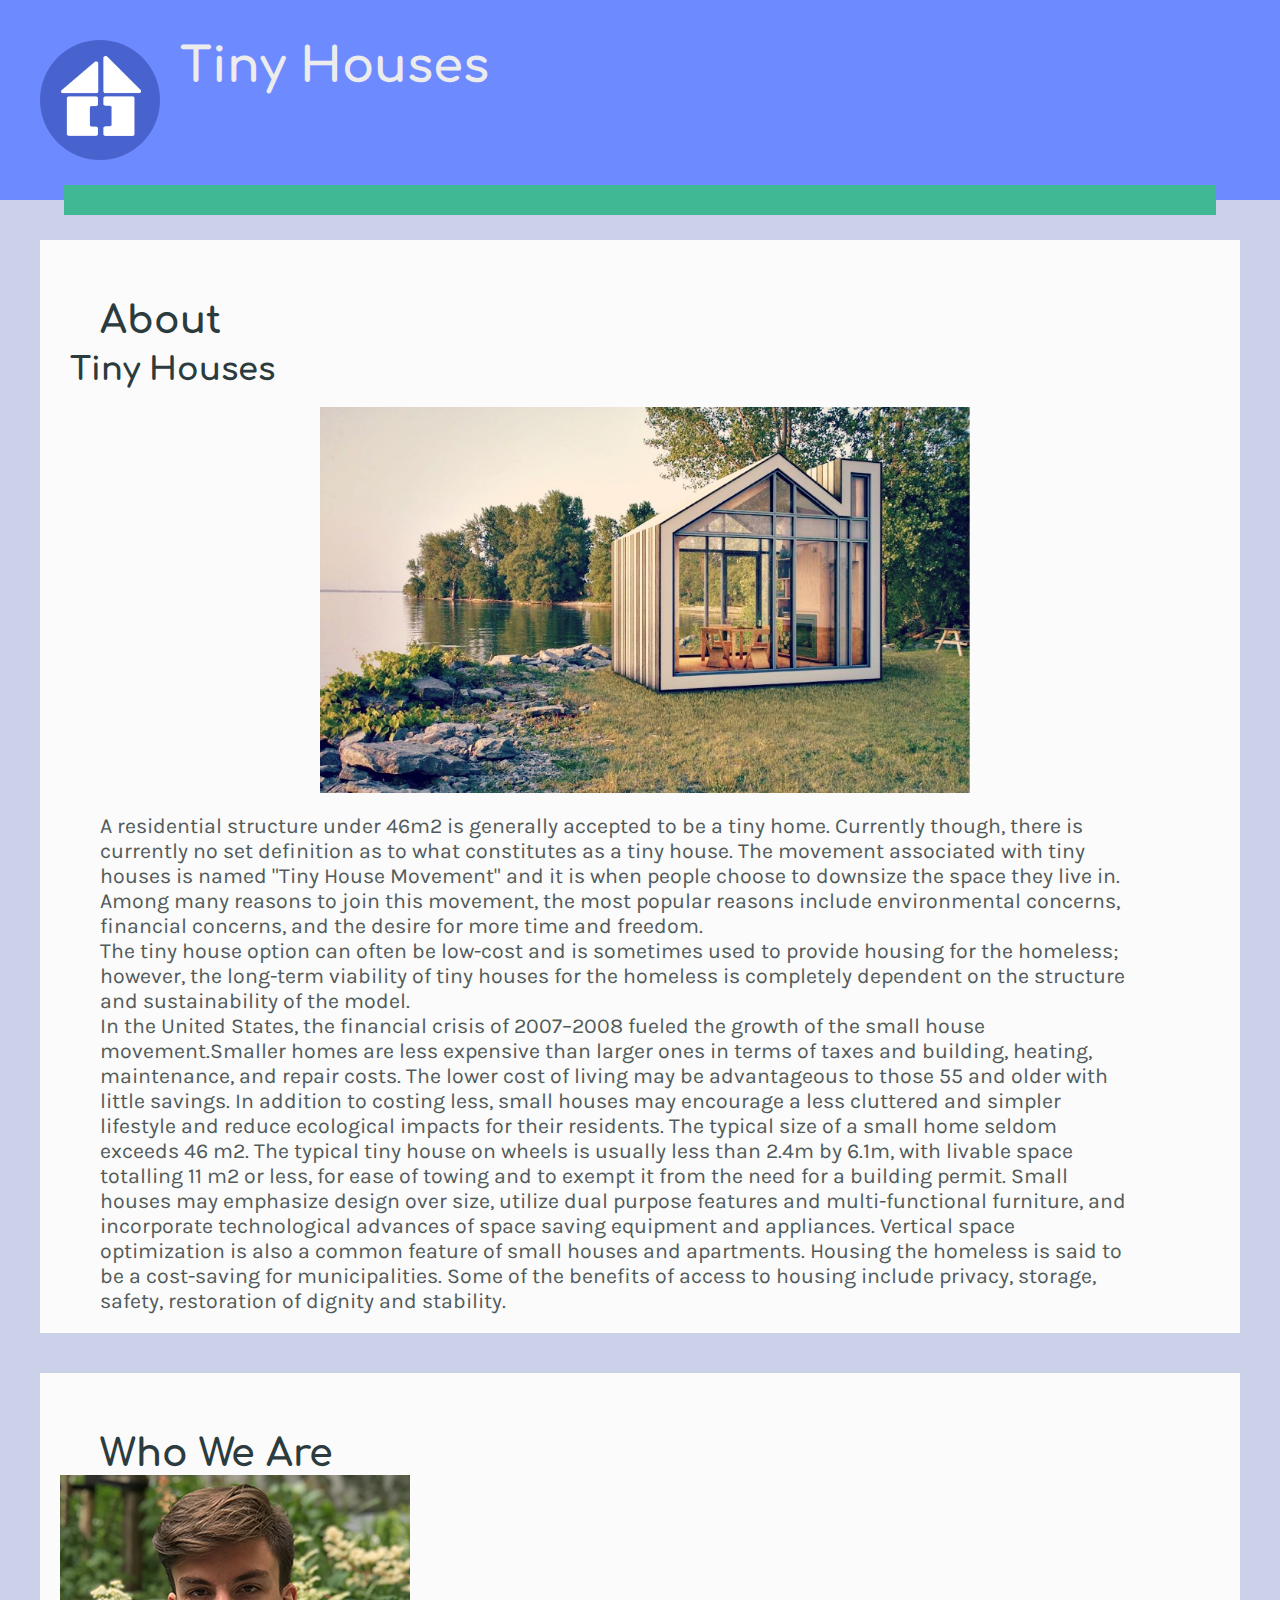
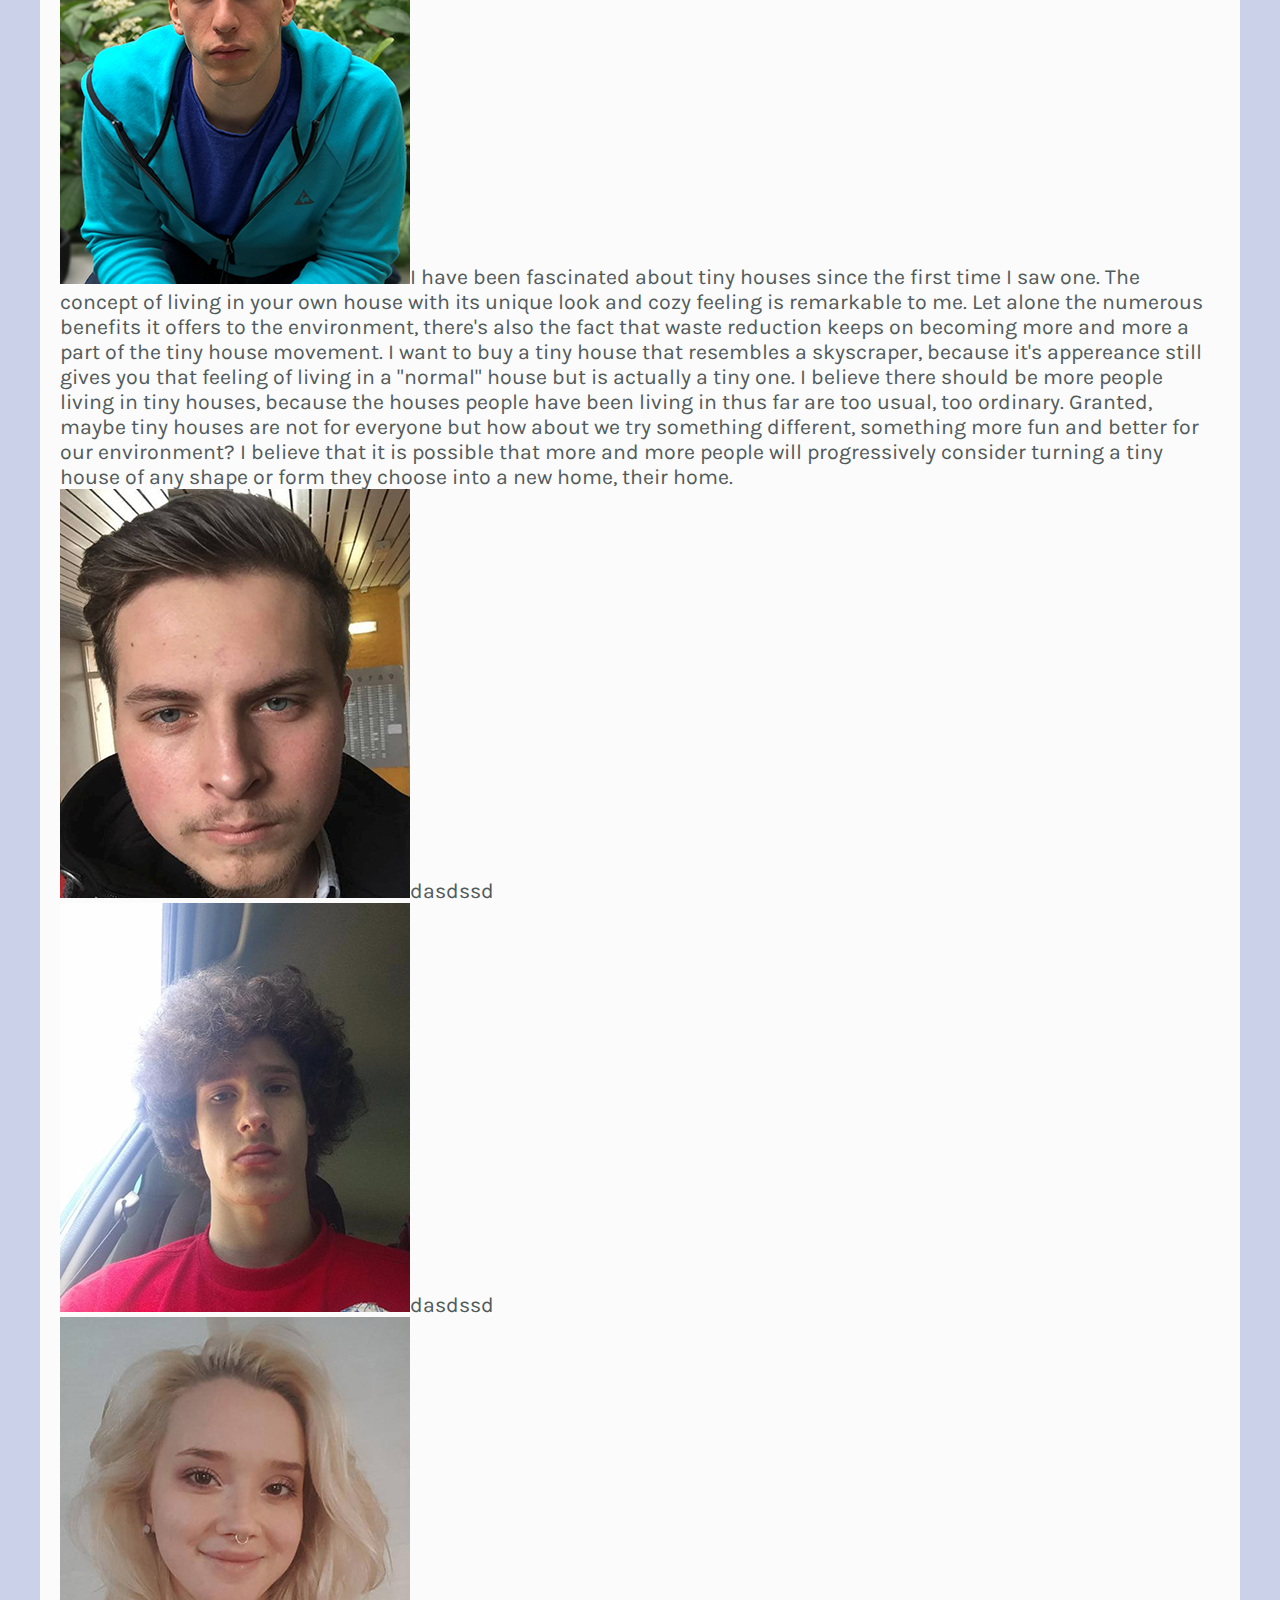
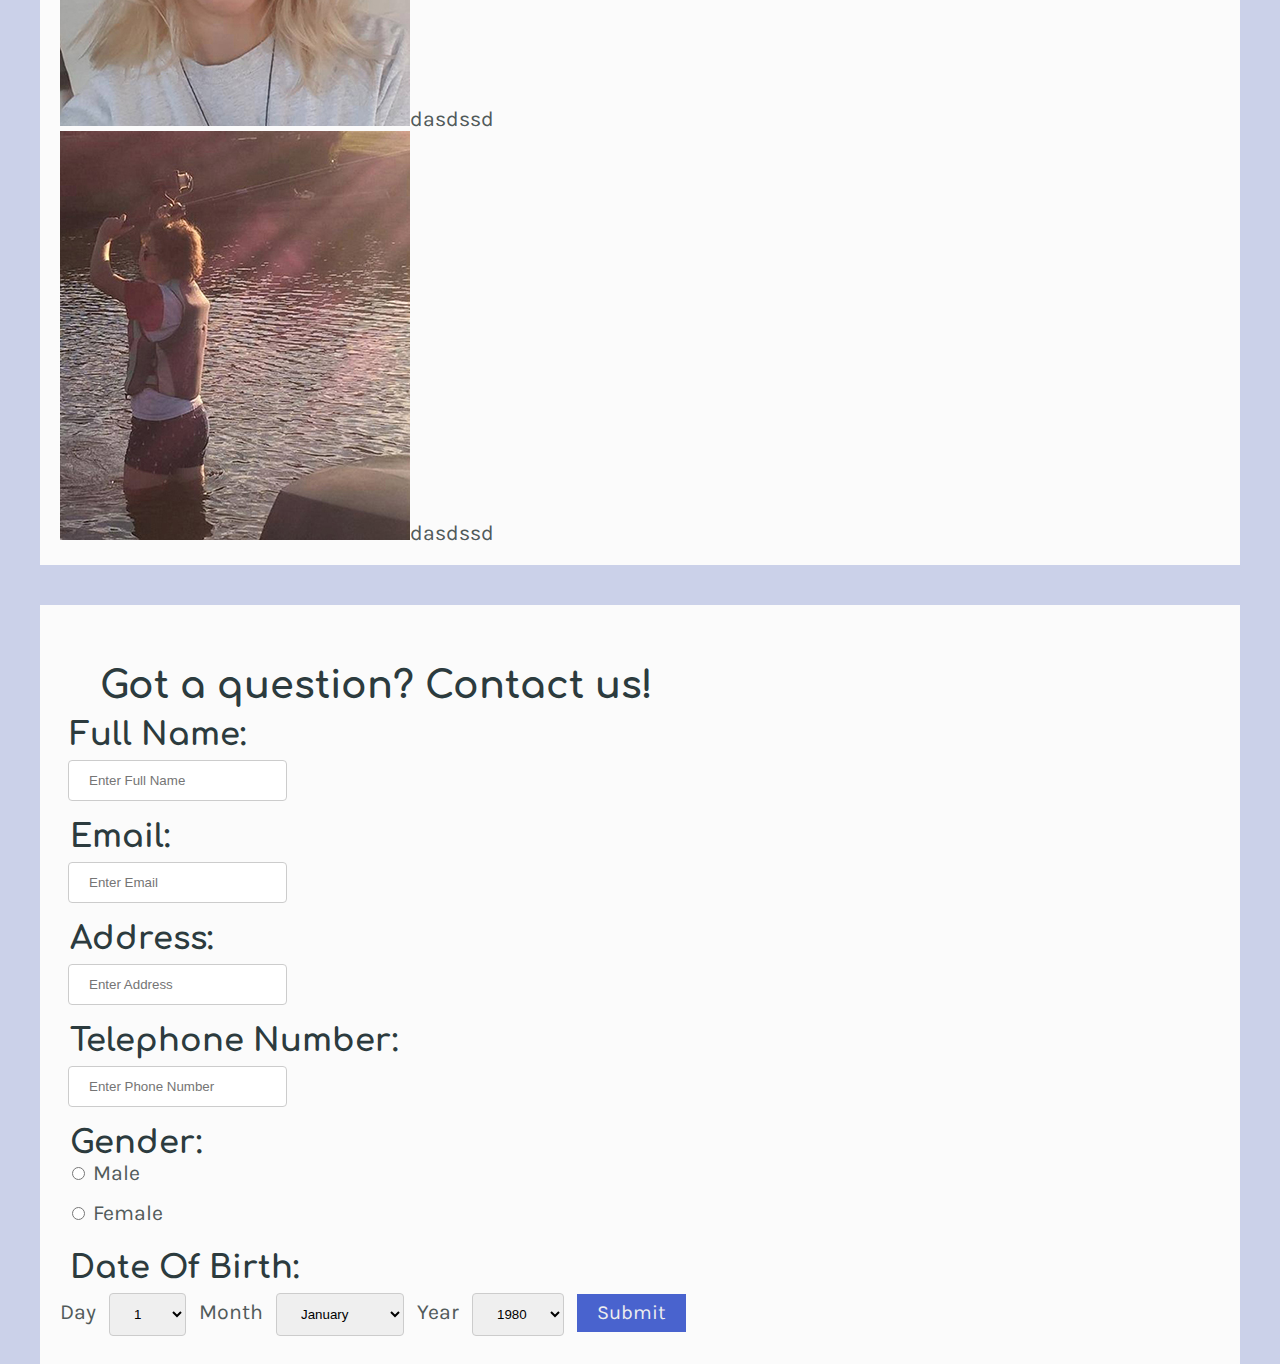
==== commit 0e967ca3: "Fixed the css for the form segment , text alignment with images still needs work" ====
--- a/pages/about.html
+++ b/pages/about.html
@@ -16,7 +16,7 @@
 			<button id="myBtn"><img src="../images/logo-01.png" style="display: block; margin-left: 15px; margin-top: 15px; width: 80px; height: 80px;">
 			</button>
 			<div id="myModal" class="modal">
-				<<!-- Modal content -->
+				<!-- Modal content -->
 				<div class="modal-content">
 					<div class="modal-header">
 						<span class="close">&times;</span>
@@ -54,11 +54,11 @@
     </div>
     <div class="box2">
         <h2>Who We Are </h2>
-        <h3><img src="../images/about/IMG_05212.png" alt="Alex" class="center"></h3>
-        <h3><img src="../images/about/krasi.jpeg" alt="Krasi" class="center"> </h3>
-        <h3><img src="../images/about/aras.jpeg" alt="Aras" class="center"></h3>
-        <h3><img src="../images/about/inka.jpeg" alt="Inka" class="center"></h3>
-        <h3><img src="../images/about/rayn.jpeg" alt="Rayn" class="center"></h3>
+      <div><img src="../images/about/IMG_05212.png">I have been fascinated about tiny houses since the first time I saw one. The concept of living in your own house with its unique look and cozy feeling is remarkable to me. Let alone the numerous benefits it offers to the environment, there's also the fact that waste reduction keeps on becoming more and more a part of the tiny house movement. I want to buy a tiny house that resembles a skyscraper, because it's appereance still gives you that feeling of living in a "normal" house but is actually a tiny one. I believe there should be more people living in tiny houses, because the houses people have been living in thus far are too usual, too ordinary. Granted, maybe tiny houses are not for everyone but how about we try something different, something more fun and better for our environment? I believe that it is possible that more and more people will progressively consider turning a tiny house of any shape or form they choose into a new home, their home. </div> 
+      <div><img src="../images/about/krasi.jpeg">dasdssd </div> 
+      <div><img src="../images/about/aras.jpeg">dasdssd </div> 
+      <div><img src="../images/about/inka.jpeg">dasdssd </div> 
+      <div><img src="../images/about/rayn.jpeg">dasdssd </div> 
     </div>
     <section id="submission">
     <div class="box3">
--- a/css/about/about.css
+++ b/css/about/about.css
@@ -16,6 +16,9 @@
 h2, h3, h5, {
     margin-left: 40px;
 }
+
+
+
 
 /* USE THIS HEADER */
 header {
@@ -159,7 +162,7 @@
     width: 228px;
 }
 
-div {
+div > p {
     display: block;
 }
 
@@ -171,6 +174,7 @@
 h3 {
     margin-top: 10px;
     margin-left: 10px;
+    
 }
 
 .box1, .box2, .box3 {
@@ -194,20 +198,14 @@
 
 
 }
-input[type=button] {
-    height: 38px;
-    background: #e8491d;
-    border: 0;
-    padding-left: 20px;
-    padding-right: 20px;
-    color: #eeeeee;
-}
+
 
 #submission input[type="email"], #submission input[type="text"]  {
-    margin-left: 40px;
+    margin-left: 0.5%;
 }
 #submission input[type="radio"] {
-    margin-left: 40px;
+    margin-left: 1%;
+    margin-bottom: 20px;
 }
 
 input[name="DOBDay"], input[name="DOBMonth"], input[name="DOBYear"] {
@@ -221,7 +219,42 @@
     width: 60%;
     padding:20px;
 }
-#form
-.center{
-
-}
+#form {}
+input[type=text], select{
+    margin-left: 10px;
+    padding: 12px 20px;
+    margin: 8px;
+    display: inline-block;
+    border: 1px solid #ccc;
+    border-radius: 4px;
+    box-sizing: border-box;
+} 
+input[type=email], select{
+  margin-left: 10px;
+    padding: 12px 20px;
+    margin: 8px;
+    display: inline-block;
+    border: 1px solid #ccc;
+    border-radius: 4px;
+    box-sizing: border-box;
+}
+
+input[type=submit], select{
+    margin-left: 10px;
+    padding: 12px 20px;
+    margin: 8px;
+    display: inline-block;
+    border: 1px solid #ccc;
+    border-radius: 4px;
+    box-sizing: border-box;
+}
+
+.button {
+    height: 38px;
+    background: #4963CE;
+    border: 0;
+    padding-left: 20px;
+    padding-right: 20px;
+    color: #eeeeee;
+    font-size: 20px;
+}
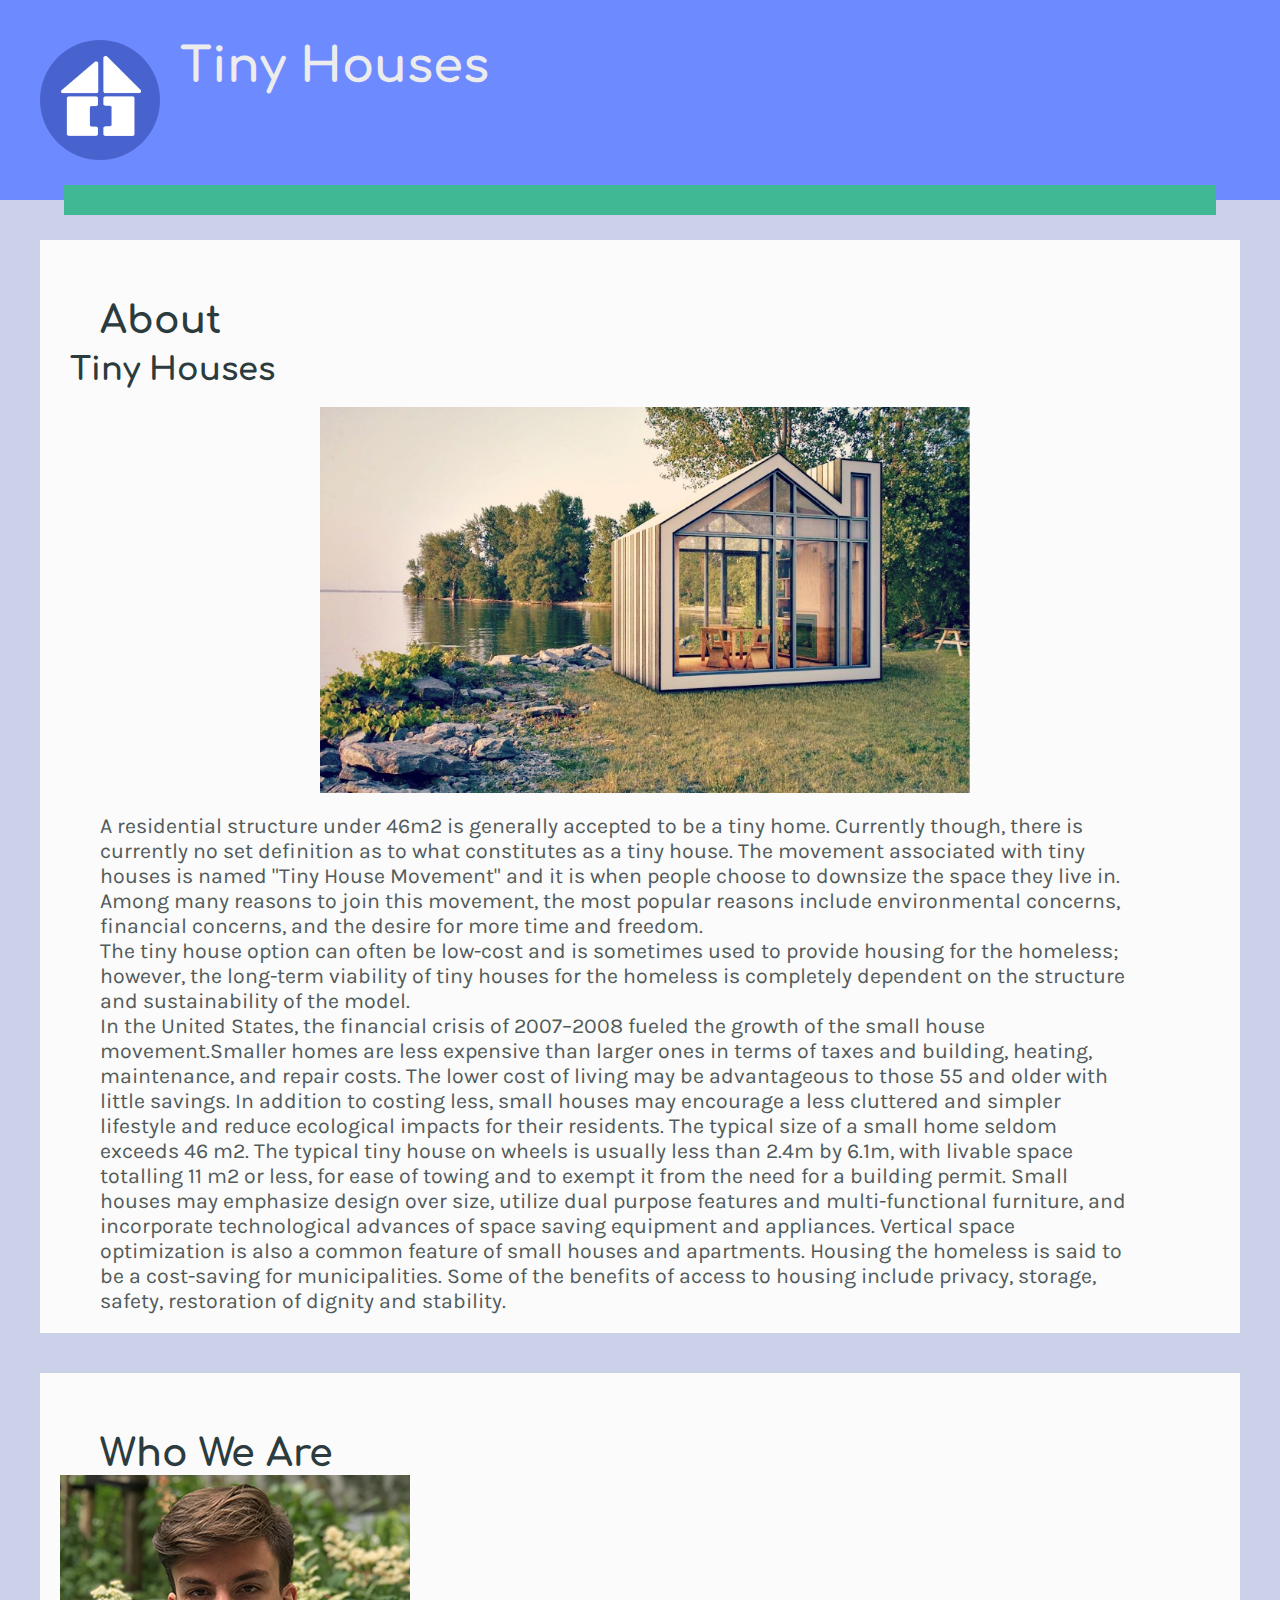
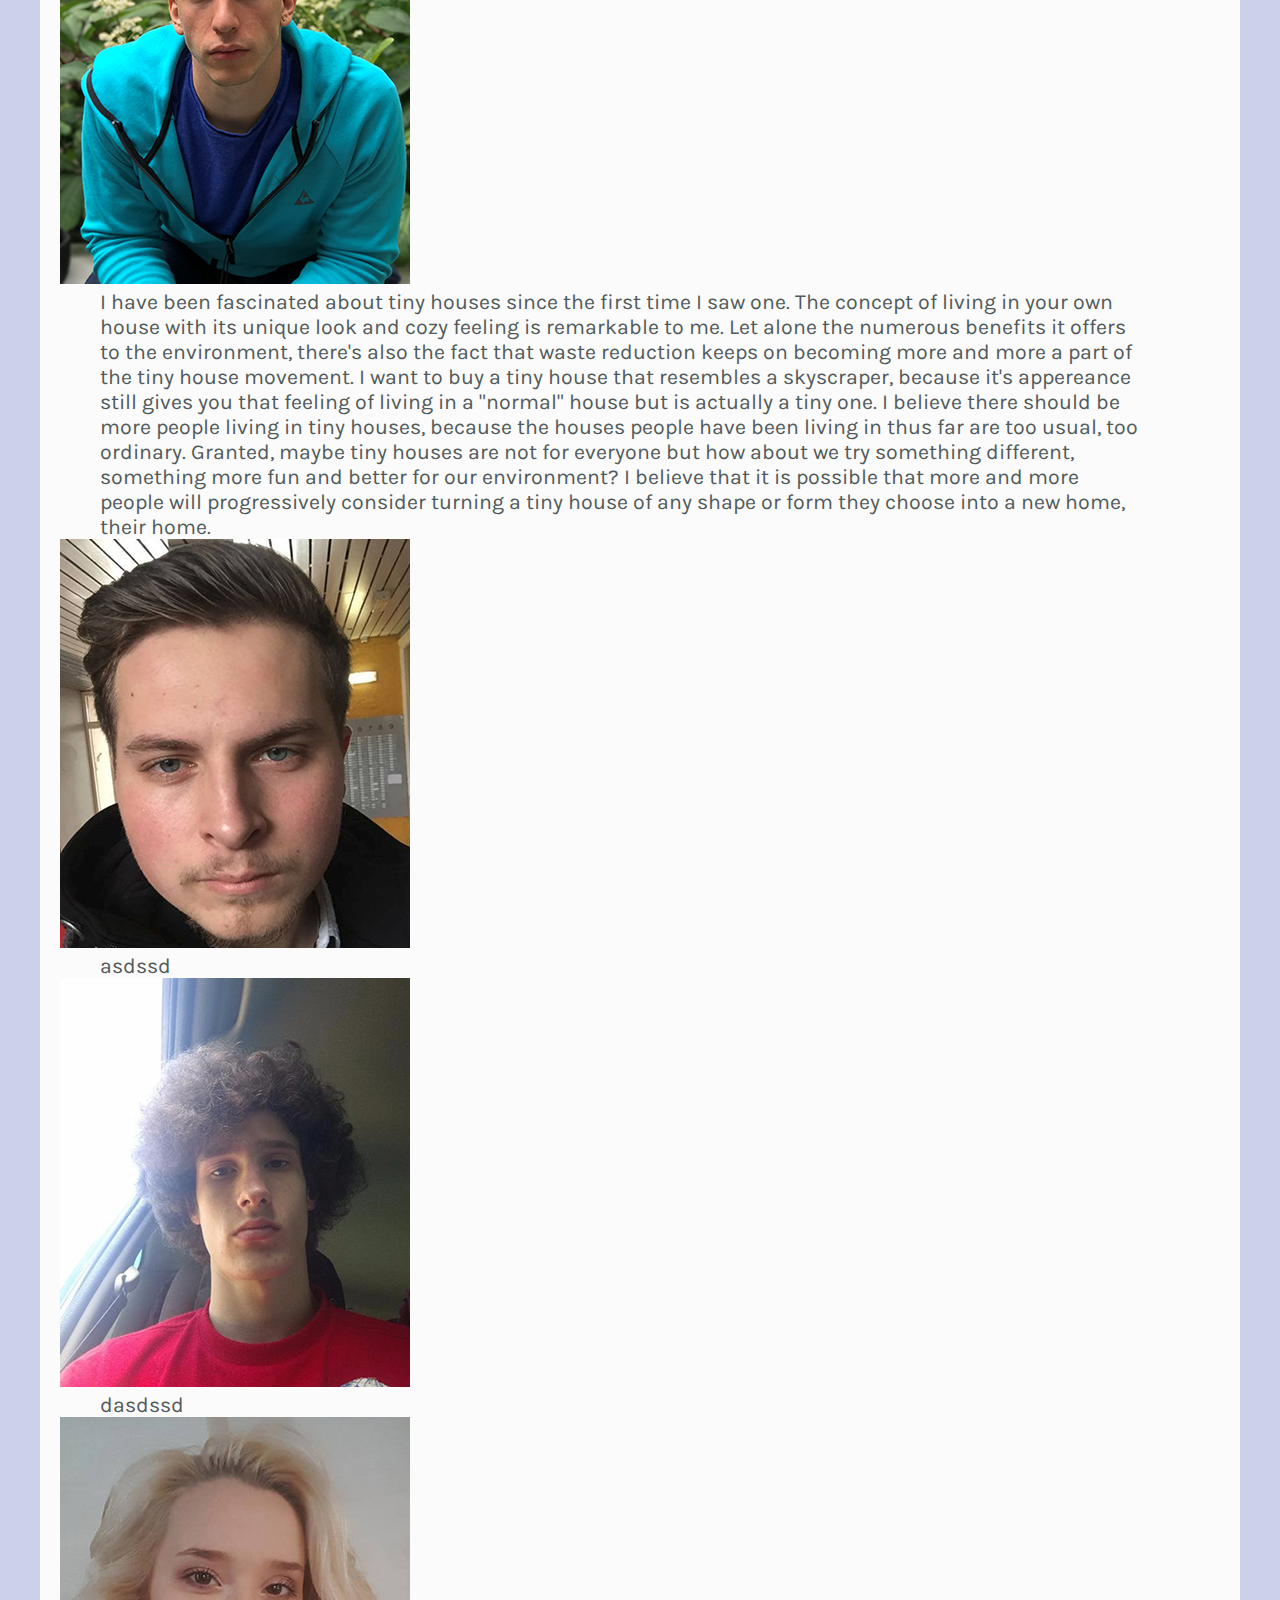
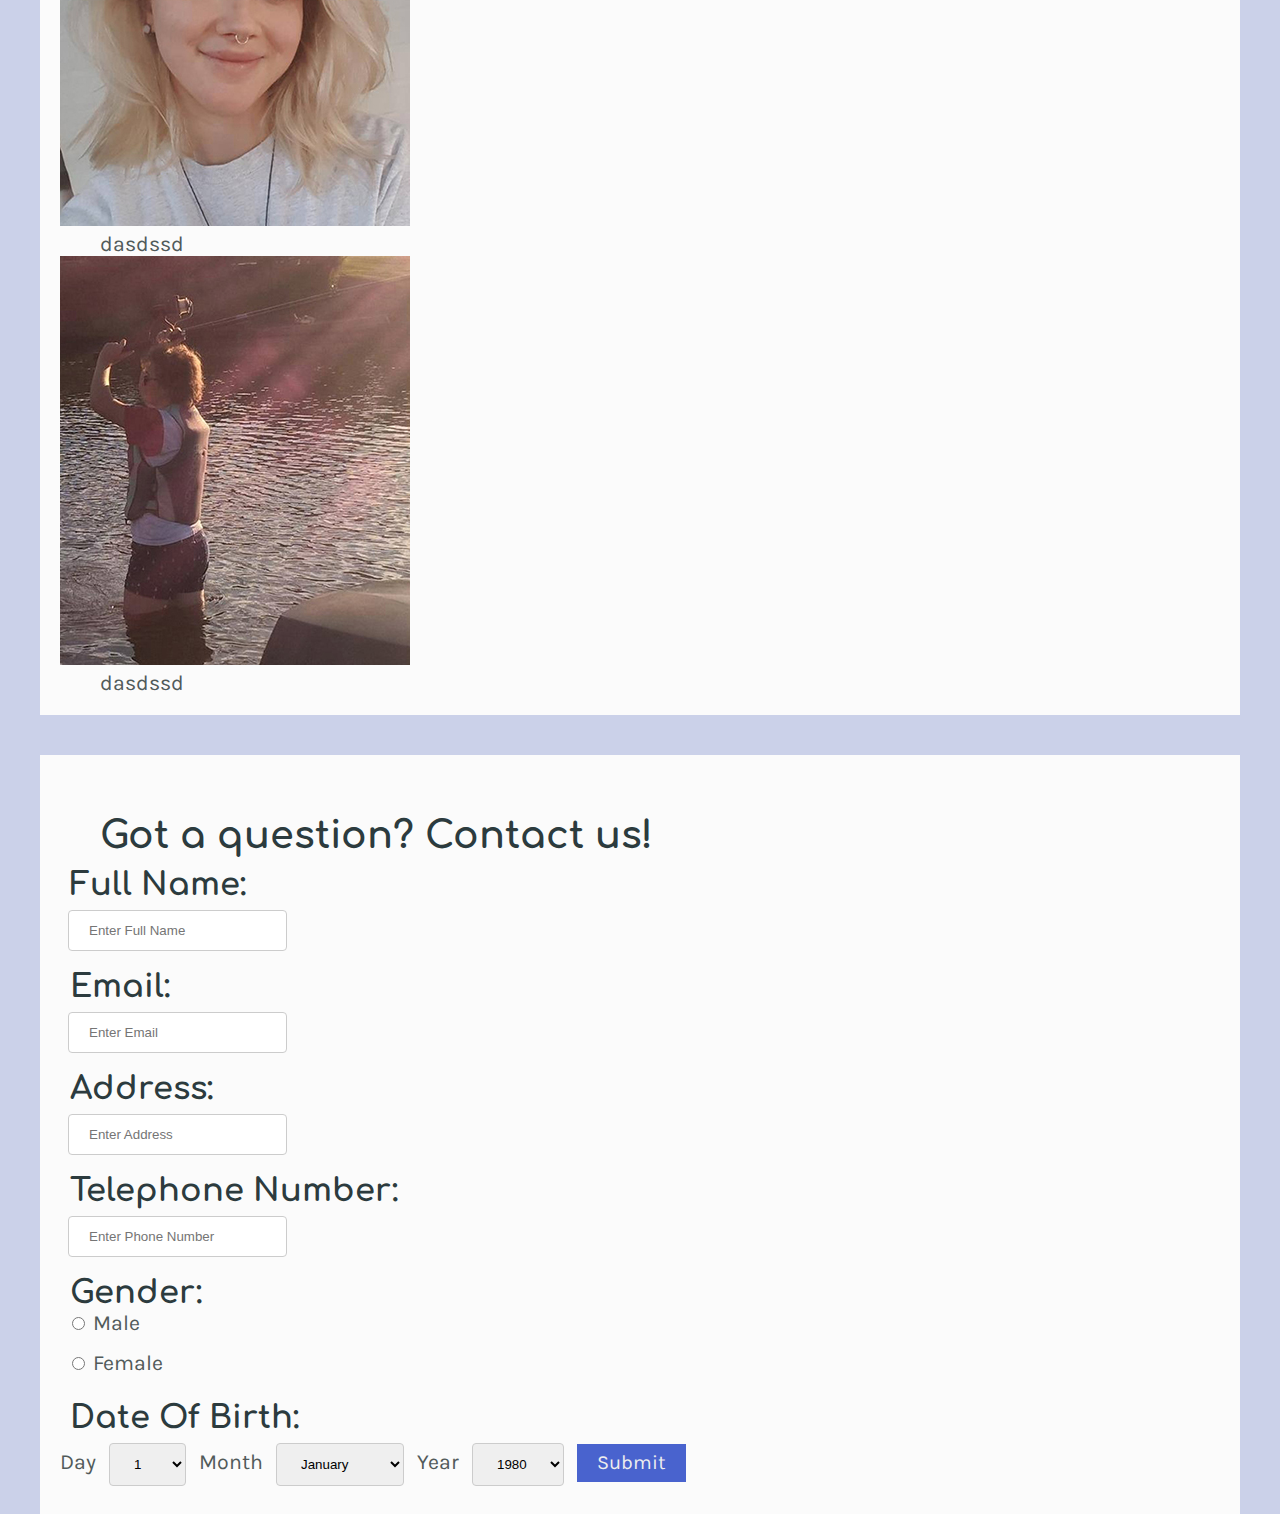
==== commit a6a9b9e0: "Added p"s to the image text" ====
--- a/pages/about.html
+++ b/pages/about.html
@@ -54,11 +54,11 @@
     </div>
     <div class="box2">
         <h2>Who We Are </h2>
-      <div><img src="../images/about/IMG_05212.png">I have been fascinated about tiny houses since the first time I saw one. The concept of living in your own house with its unique look and cozy feeling is remarkable to me. Let alone the numerous benefits it offers to the environment, there's also the fact that waste reduction keeps on becoming more and more a part of the tiny house movement. I want to buy a tiny house that resembles a skyscraper, because it's appereance still gives you that feeling of living in a "normal" house but is actually a tiny one. I believe there should be more people living in tiny houses, because the houses people have been living in thus far are too usual, too ordinary. Granted, maybe tiny houses are not for everyone but how about we try something different, something more fun and better for our environment? I believe that it is possible that more and more people will progressively consider turning a tiny house of any shape or form they choose into a new home, their home. </div> 
-      <div><img src="../images/about/krasi.jpeg">dasdssd </div> 
-      <div><img src="../images/about/aras.jpeg">dasdssd </div> 
-      <div><img src="../images/about/inka.jpeg">dasdssd </div> 
-      <div><img src="../images/about/rayn.jpeg">dasdssd </div> 
+        <div><img src="../images/about/IMG_05212.png"><p>I have been fascinated about tiny houses since the first time I saw one. The concept of living in your own house with its unique look and cozy feeling is remarkable to me. Let alone the numerous benefits it offers to the environment, there's also the fact that waste reduction keeps on becoming more and more a part of the tiny house movement. I want to buy a tiny house that resembles a skyscraper, because it's appereance still gives you that feeling of living in a "normal" house but is actually a tiny one. I believe there should be more people living in tiny houses, because the houses people have been living in thus far are too usual, too ordinary. Granted, maybe tiny houses are not for everyone but how about we try something different, something more fun and better for our environment? I believe that it is possible that more and more people will progressively consider turning a tiny house of any shape or form they choose into a new home, their home. </p> </div> 
+        <div><img src="../images/about/krasi.jpeg"><p> asdssd </p> </div> 
+        <div><img src="../images/about/aras.jpeg"><p>dasdssd </p> </div> 
+        <div><img src="../images/about/inka.jpeg"><p>dasdssd</p> </div> 
+        <div><img src="../images/about/rayn.jpeg"><p>dasdssd</p> </div> 
     </div>
     <section id="submission">
     <div class="box3">
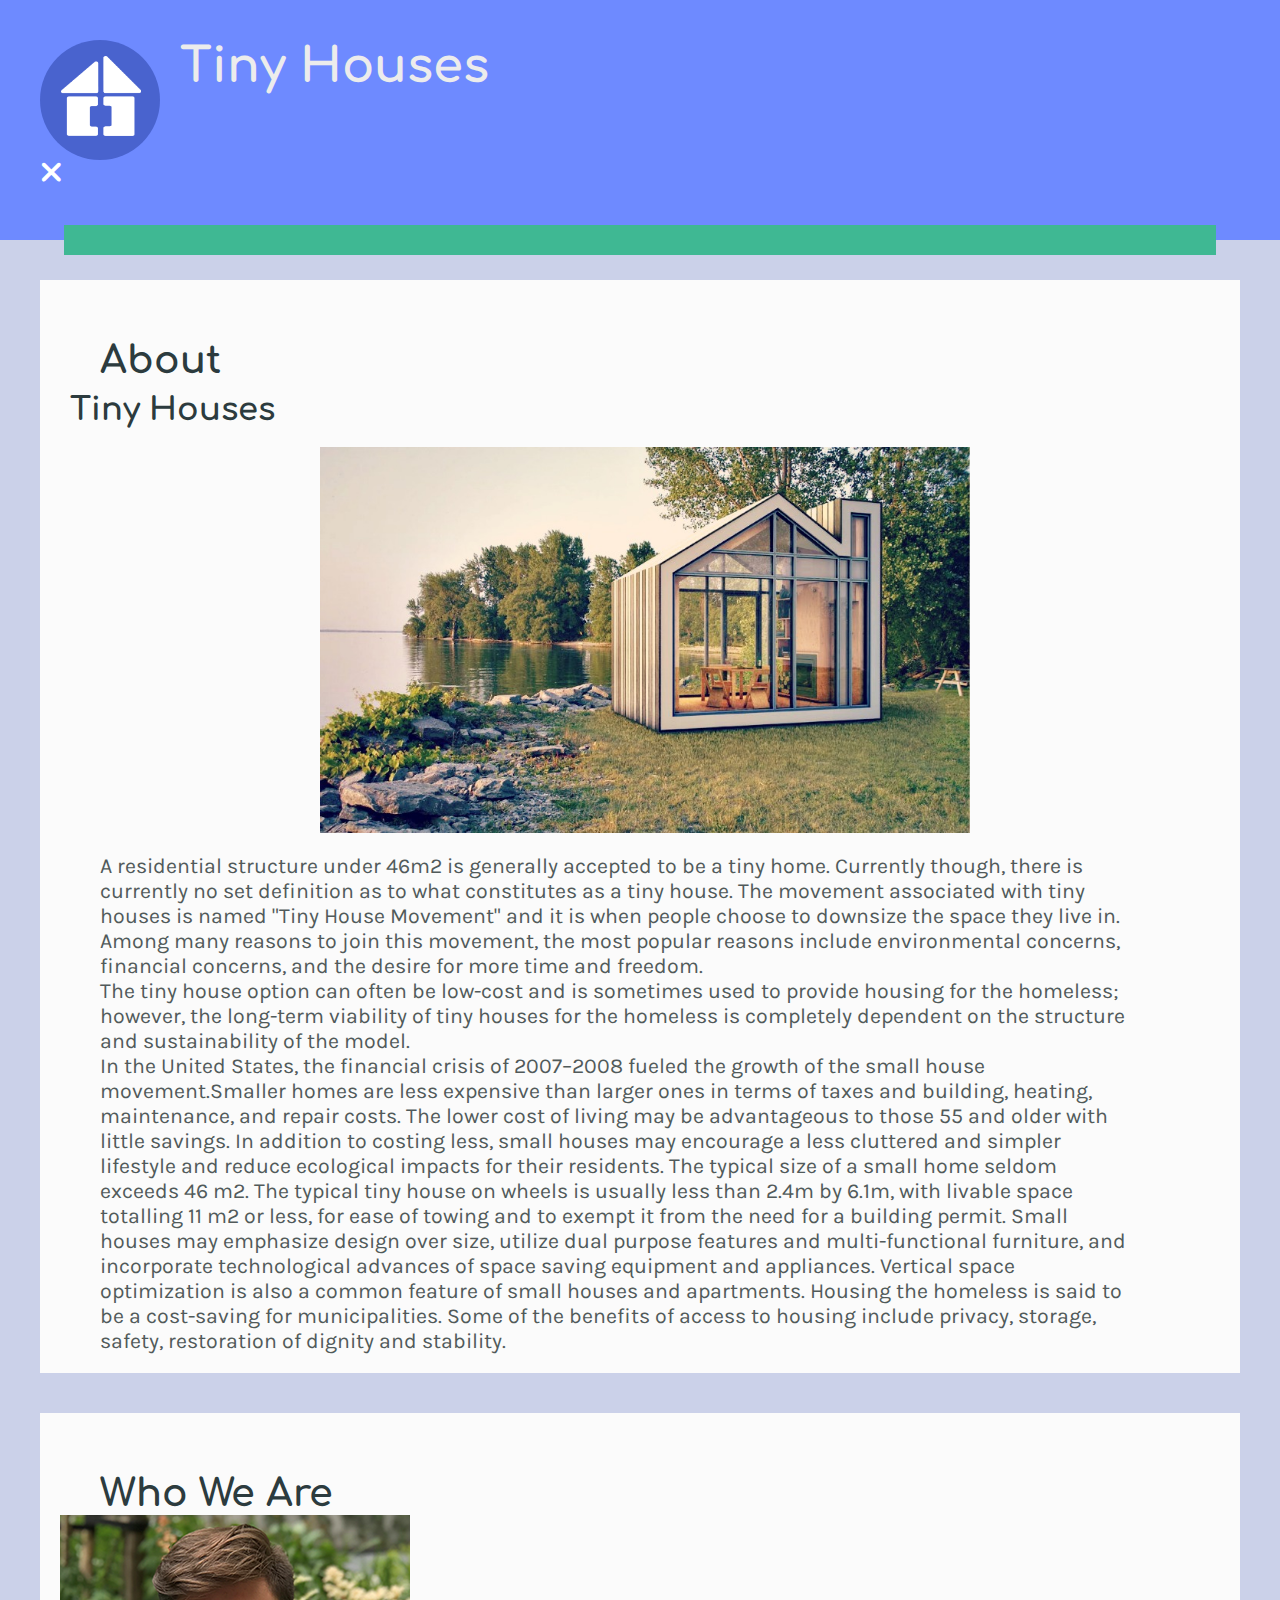
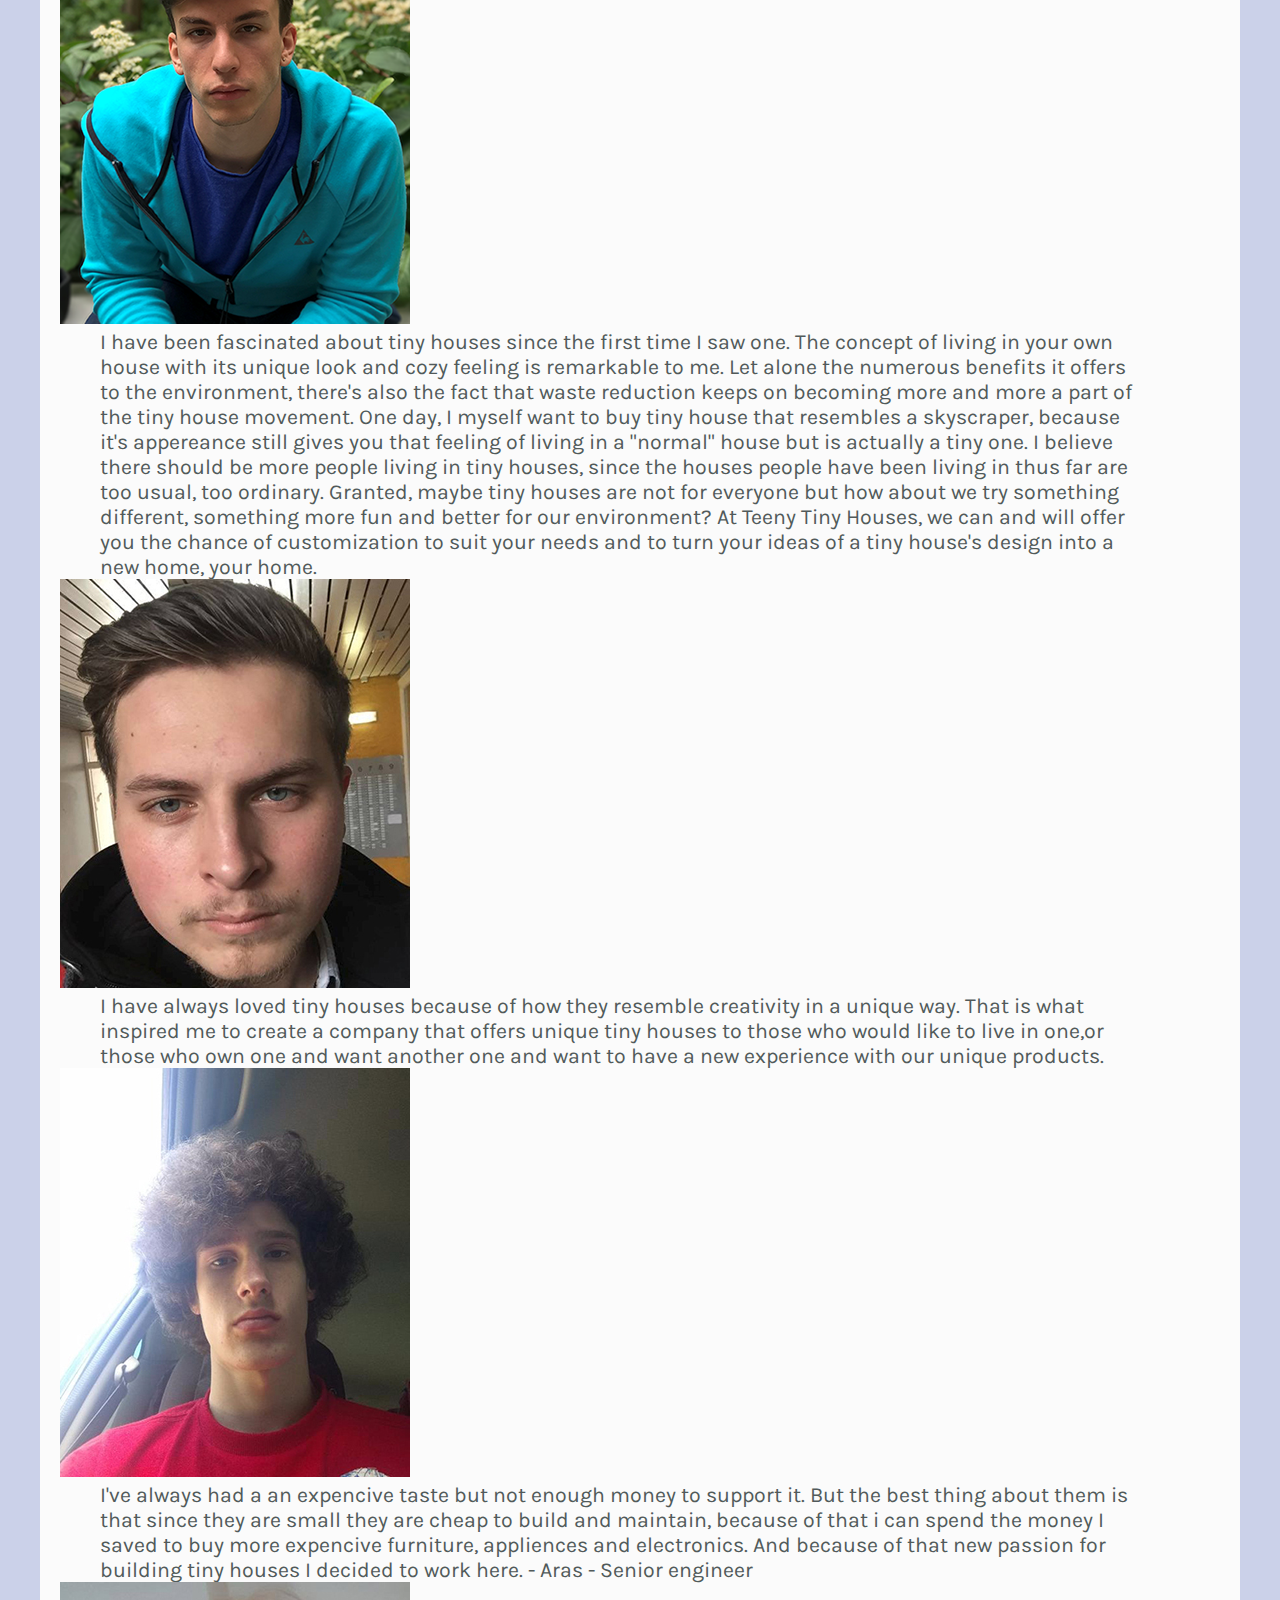
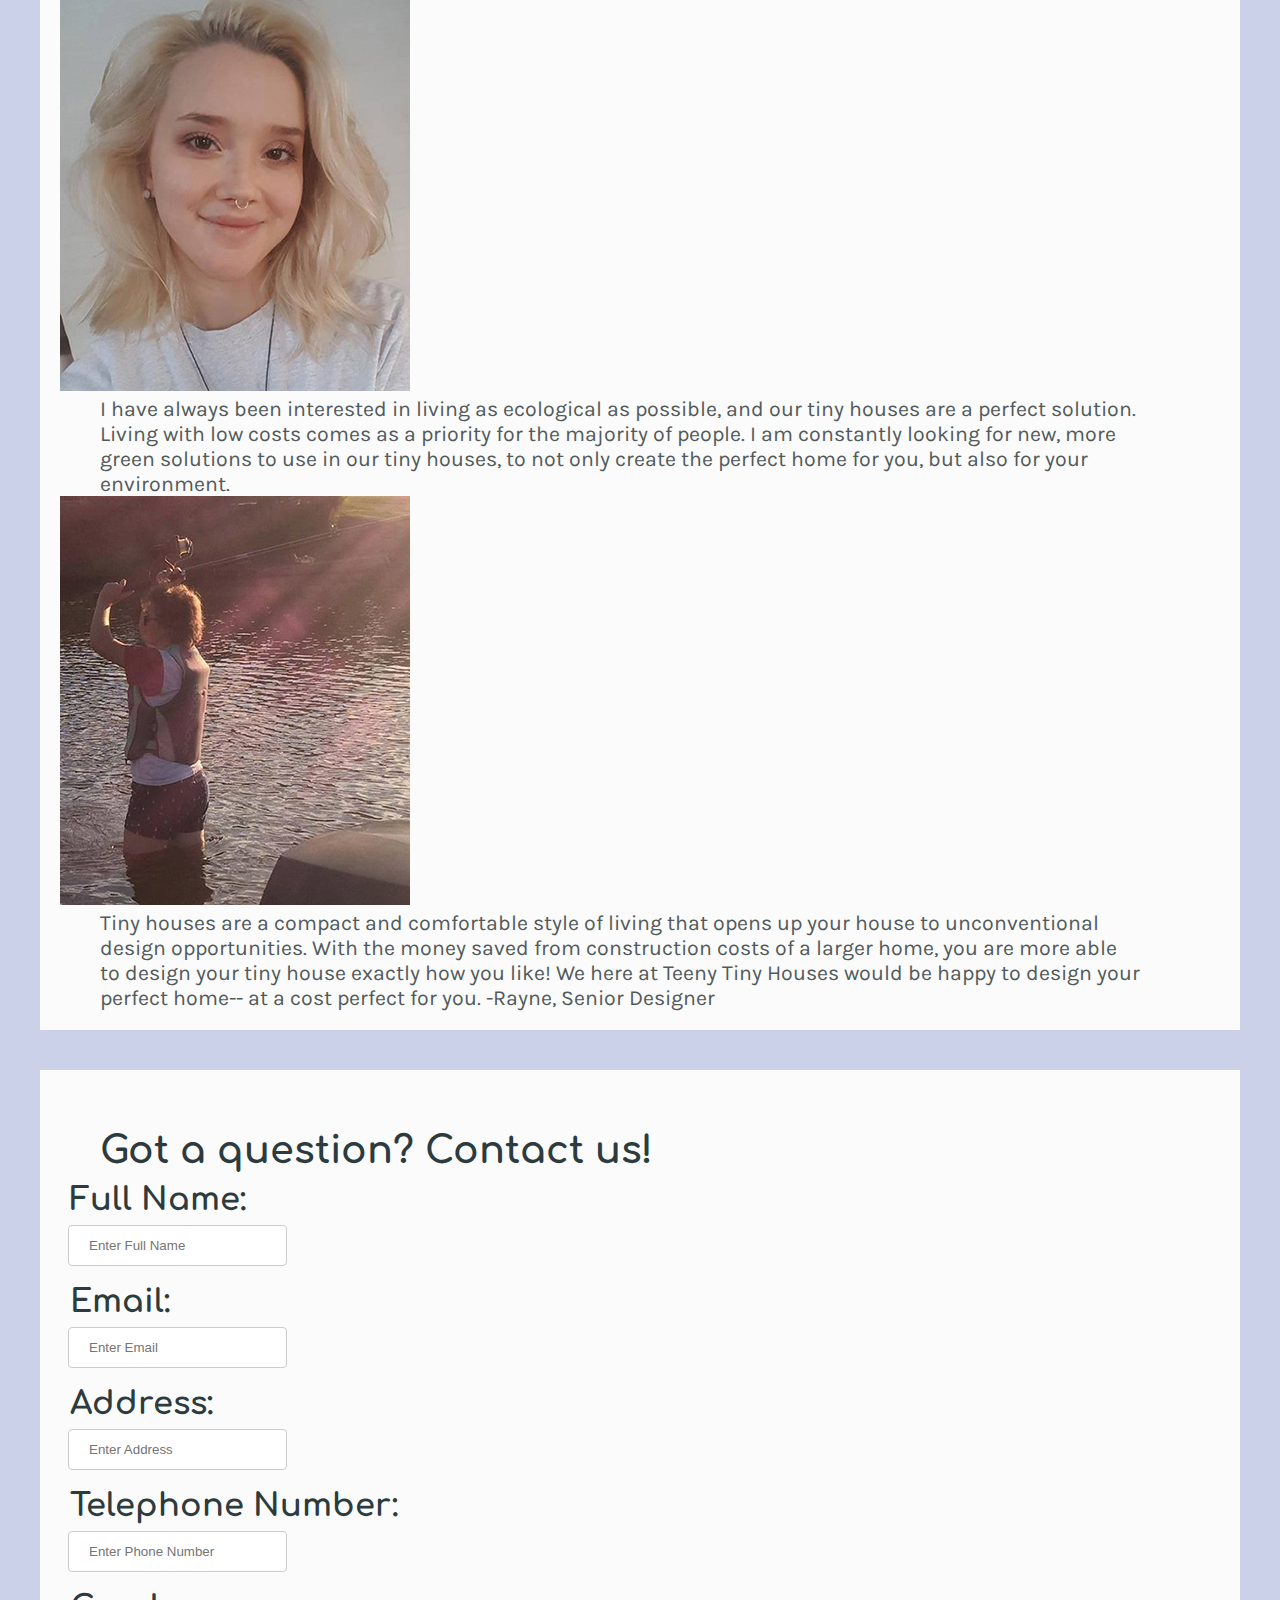
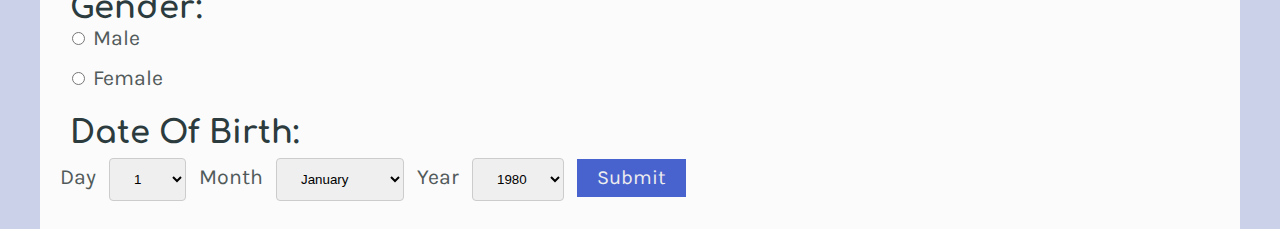
==== commit 4ce5ac61: "Added the final text on the about" ====
--- a/pages/about.html
+++ b/pages/about.html
@@ -54,11 +54,11 @@
     </div>
     <div class="box2">
         <h2>Who We Are </h2>
-        <div><img src="../images/about/IMG_05212.png"><p>I have been fascinated about tiny houses since the first time I saw one. The concept of living in your own house with its unique look and cozy feeling is remarkable to me. Let alone the numerous benefits it offers to the environment, there's also the fact that waste reduction keeps on becoming more and more a part of the tiny house movement. I want to buy a tiny house that resembles a skyscraper, because it's appereance still gives you that feeling of living in a "normal" house but is actually a tiny one. I believe there should be more people living in tiny houses, because the houses people have been living in thus far are too usual, too ordinary. Granted, maybe tiny houses are not for everyone but how about we try something different, something more fun and better for our environment? I believe that it is possible that more and more people will progressively consider turning a tiny house of any shape or form they choose into a new home, their home. </p> </div> 
-        <div><img src="../images/about/krasi.jpeg"><p> asdssd </p> </div> 
-        <div><img src="../images/about/aras.jpeg"><p>dasdssd </p> </div> 
-        <div><img src="../images/about/inka.jpeg"><p>dasdssd</p> </div> 
-        <div><img src="../images/about/rayn.jpeg"><p>dasdssd</p> </div> 
+        <div><img src="../images/about/IMG_05212.png"><p>I have been fascinated about tiny houses since the first time I saw one. The concept of living in your own house with its unique look and cozy feeling is remarkable to me. Let alone the numerous benefits it offers to the environment, there's also the fact that waste reduction keeps on becoming more and more a part of the tiny house movement. One day, I myself want to buy tiny house that resembles a skyscraper, because it's appereance still gives you that feeling of living in a "normal" house but is actually a tiny one. I believe there should be more people living in tiny houses, since the houses people have been living in thus far are too usual, too ordinary. Granted, maybe tiny houses are not for everyone but how about we try something different, something more fun and better for our environment? At Teeny Tiny Houses, we can and will offer you the chance of customization to suit your needs and to turn your ideas of a tiny house's design into a new home, your home. </p> </div> 
+        <div><img src="../images/about/krasi.jpeg"><p> I have always loved tiny houses because of how they resemble creativity in a unique way. That is what inspired me to create a company that offers unique tiny houses to those who would like to live in one,or those who own one and want another one and want to have a new experience with our unique products.</p> </div> 
+        <div><img src="../images/about/aras.jpeg"><p>I've always had a an expencive taste but not enough money to support it. But the best thing about them is that since they are small they are cheap to build and maintain, because of that i can spend the money I saved to buy more expencive furniture, appliences and electronics. And because of that new passion for building tiny houses I decided to work here. - Aras - Senior engineer </p> </div> 
+        <div><img src="../images/about/inka.jpeg"><p> I have always been interested in living as ecological as possible, and our tiny houses are a perfect solution. Living with low costs comes as a priority for the majority of people. I am constantly looking for new, more green solutions to use in our tiny houses, to not only create the perfect home for you, but also for your environment.</p> </div> 
+        <div><img src="../images/about/rayn.jpeg"><p>Tiny houses are a compact and comfortable style of living that opens up your house to unconventional design opportunities. With the money saved from construction costs of a larger home, you are more able to design your tiny house exactly how you like! We here at Teeny Tiny Houses would be happy to design your perfect home-- at a cost perfect for you. -Rayne, Senior Designer</p> </div> 
     </div>
     <section id="submission">
     <div class="box3">
--- a/css/about/about.css
+++ b/css/about/about.css
@@ -52,114 +52,6 @@
     background-color: transparent;
     border: none;
     display: inline-block;
-}
-
-/*STYLING FOR THE OVERLAY GOES HERE*/
-.modal {
-    display: none;
-    position: fixed;
-    z-index: 1;
-    left: 0;
-    top: 0;
-    width: 100%;
-    height: 100%;
-    overflow: auto;
-    background-color: rgb(0,0,0);
-    background-color: rgba(0,0,0,0.4);
-}
-
-.modal-body {padding: 2px 16px;}
-
-/* STYLING FOR THE CONTENT OF THE OVERLAY GOES HERE!!*/
-.modal-content {
-    position: relative;
-    background:url("../../images/homepage-images/bgindex.png");
-    margin: auto;
-    padding: 0;
-    width: 80%;
-    box-shadow: 0 4px 8px 0 rgba(0,0,0,0.2),0 6px 20px 0 rgba(0,0,0,0.19);
-    animation-name: animatetop;
-    animation-duration: 0.4s
-}
-
-/* Add Animation */
-@keyframes animatetop {
-    from {top: -300px; opacity: 0}
-    to {top: 0; opacity: 1}
-}
-
-
-#housecontainer {
-text-align: center;
-margin: auto;
-}
-
-#housecontainer2 {
-    padding-bottom: 50px;
-    text-align: center;
-    margin: auto;
-}
-
-#piece1 {
-    padding: 10px;
-    background:url("../../images/homepage-images/roof1empty.png") no-repeat;
-    height: 283px;
-    width: 248px;
-    display: inline-block;
-}
-
-#piece2 {
-    padding: 10px;
-    background:url("../../images/homepage-images/roof2empty.png") no-repeat;
-    height: 360px;
-    width: 249px;
-    display: inline-block;
-}
-
-#piece3 {
-    margin: 0 auto;
-    padding: 10px;
-    background:url("../../images/homepage-images/wall1empty.png") no-repeat;
-    height: 365px;
-    width: 228px;
-    display: inline-block;
-}
-
-#piece4 {
-    margin: 0 auto;
-    padding: 10px;
-    background:url("../../images/homepage-images/wall2empty.png") no-repeat;
-    height: 365px;
-    width: 228px;
-    display: inline-block;
-}
-
-/* House piece hovers*/
-
-#piece1:hover {
-    padding: 10px;
-    background:url("../../images/homepage-images/roof1hover.png") no-repeat;
-    height: 283px;
-    width: 248px;
-}
-#piece2:hover {
-
-    padding: 10px;
-    background:url("../../images/homepage-images/roof2hover.png") no-repeat;
-    height: 360px;
-    width: 249px;
-}
-#piece3:hover {
-    padding: 10px;
-    background:url("../../images/homepage-images/wall1hover.png") no-repeat;
-    height: 365px;
-    width: 228px;
-}
-#piece4:hover {
-    padding: 10px;
-    background:url("../../images/homepage-images/wall2hover.png") no-repeat;
-    height: 365px;
-    width: 228px;
 }
 
 div > p {
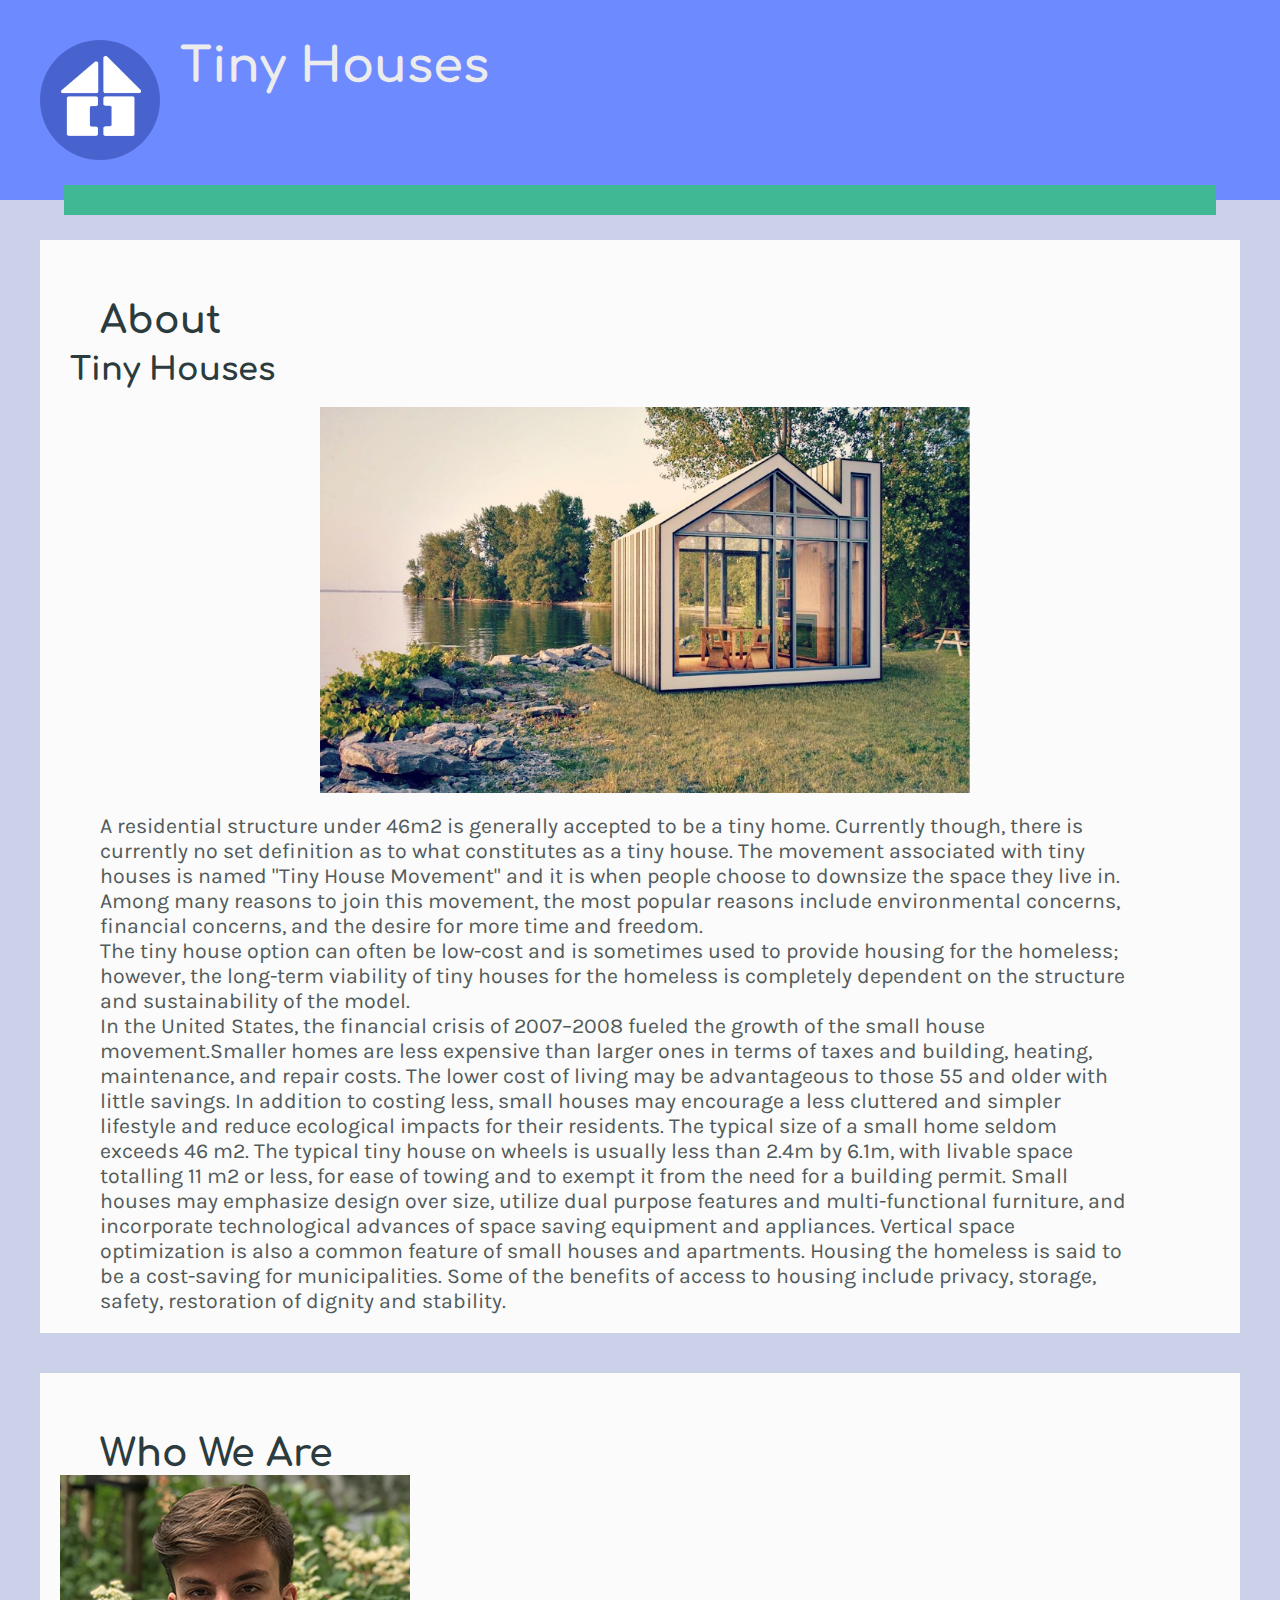
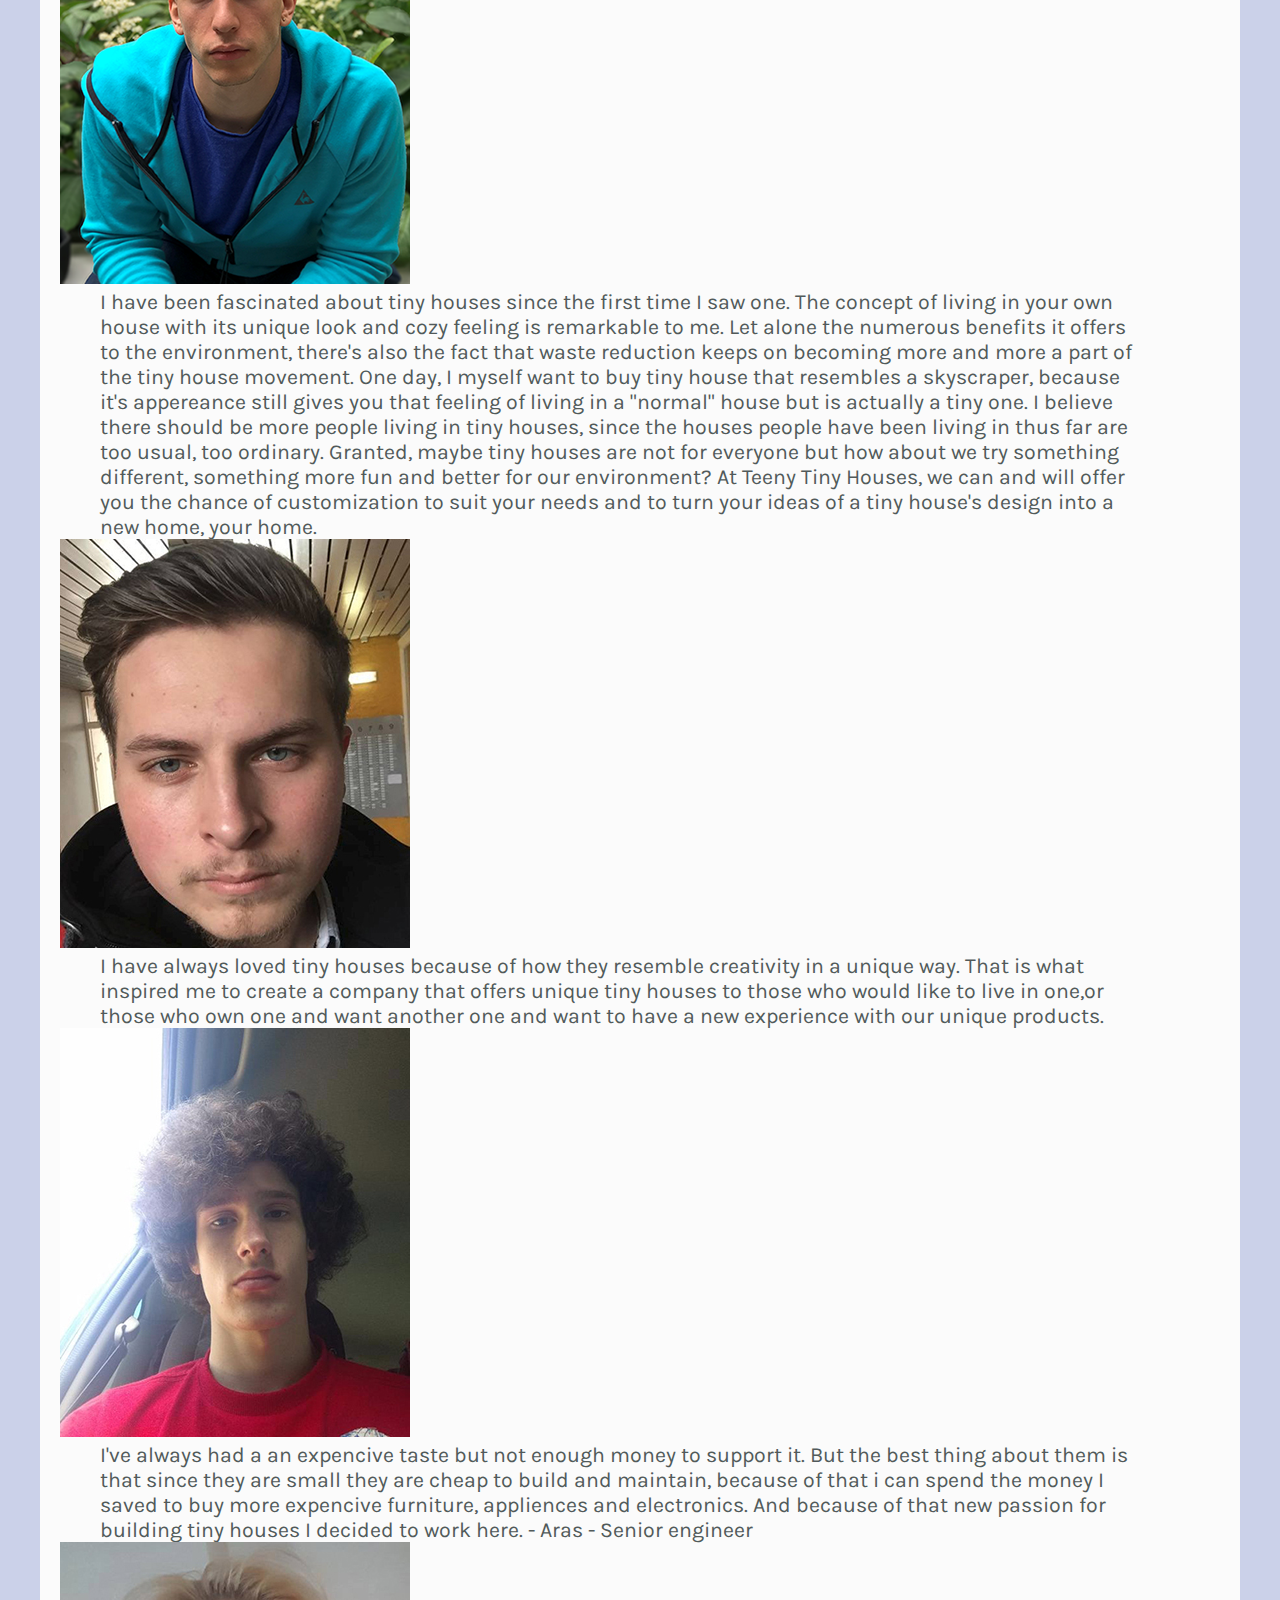
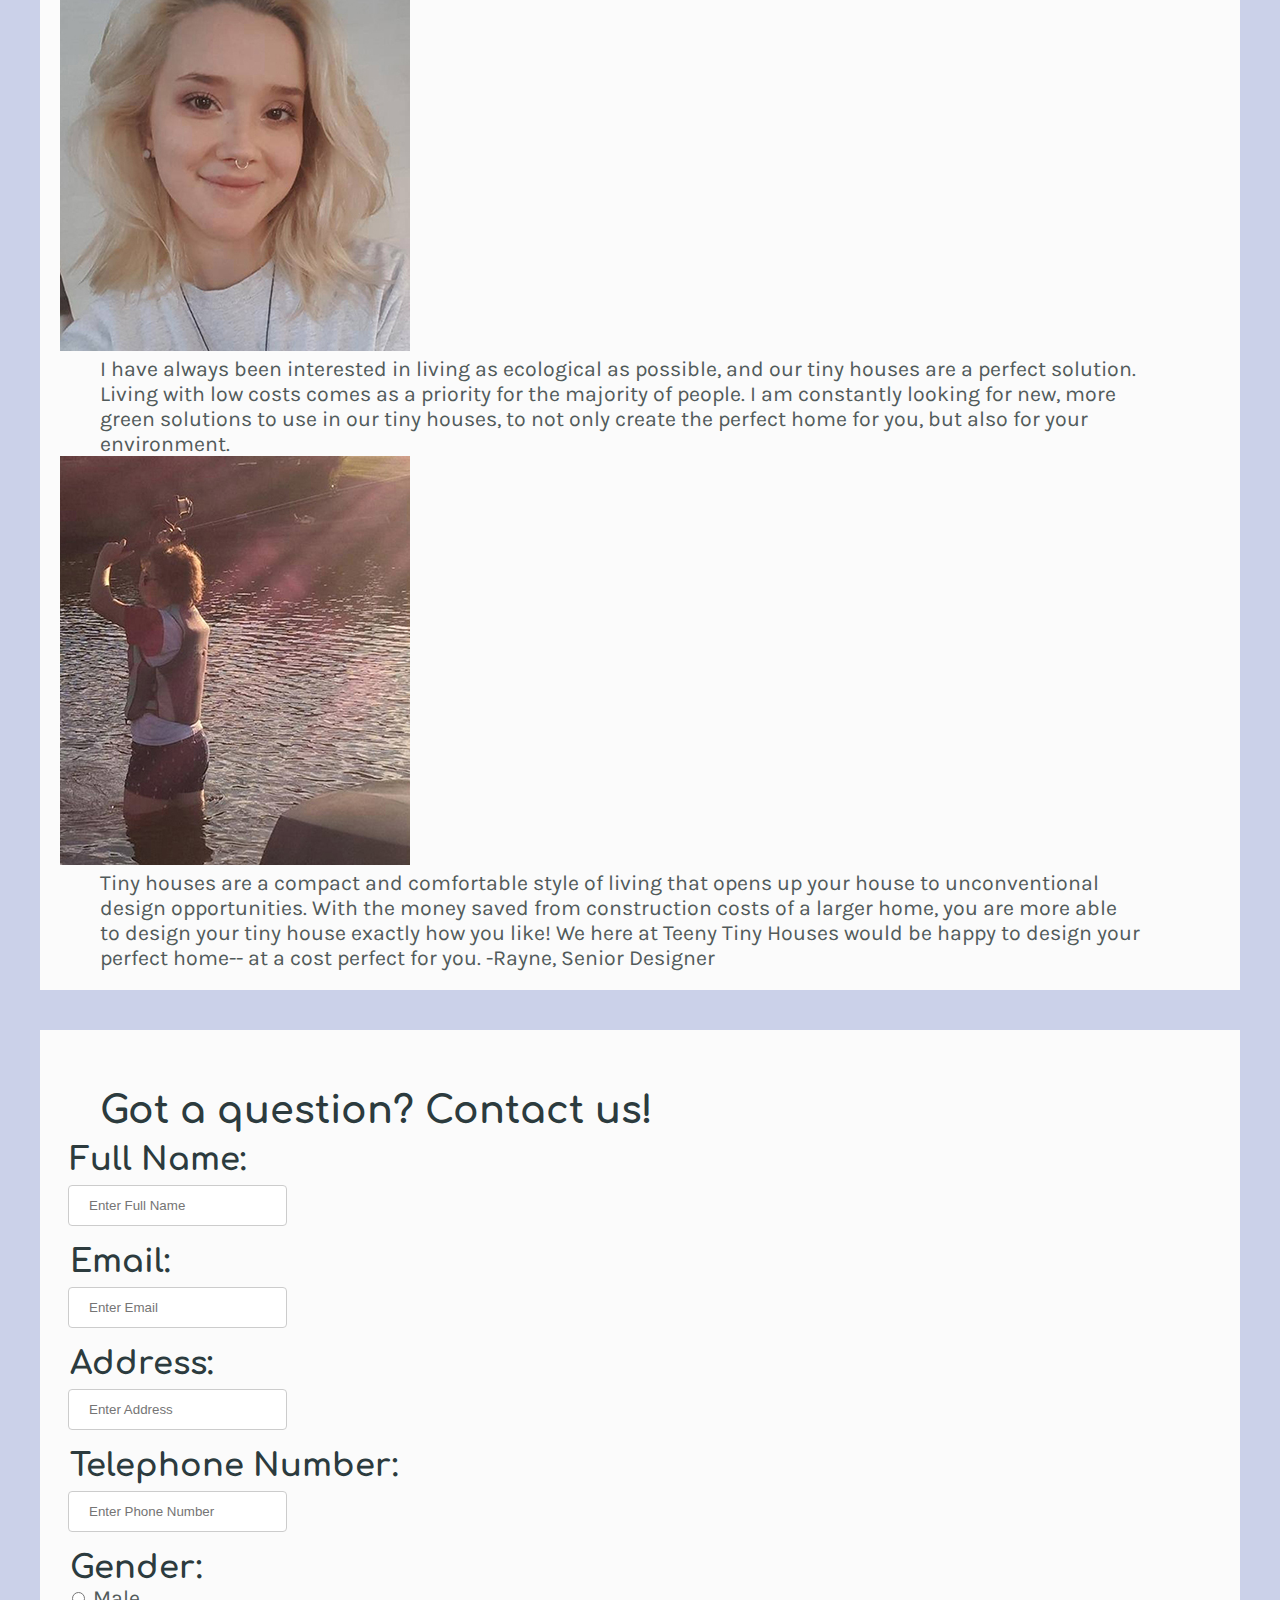
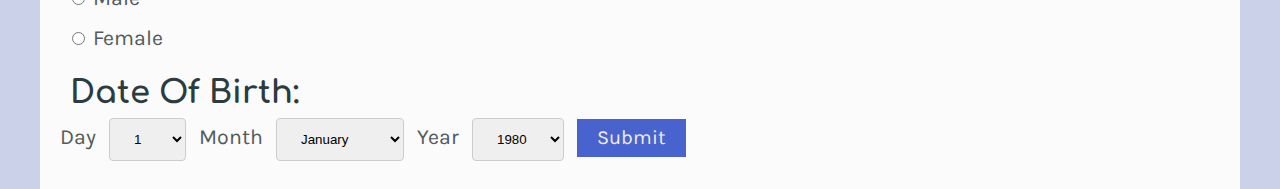
==== commit 4f7a2766: "Merge branch 'master' of https://github.com/KrasiStoyanov/tiny-houses" ====
--- a/pages/about.html
+++ b/pages/about.html
@@ -6,41 +6,47 @@
 	<link href="https://fonts.googleapis.com/css?family=Comfortaa:700|Karla:400,400i,700,700i" rel="stylesheet">
     <link rel="stylesheet" href="../css/initial.css">
     <link rel="stylesheet" href="../css/about/about.css">
+    <link rel="stylesheet" href="../css/modal.css">
 	<title>Teeny Tiny Houses - About</title>
 </head>
 
 <body>
-	<!–USE THIS header–>
-	<header>
-		<div class = "dot">
-			<button id="myBtn"><img src="../images/logo-01.png" style="display: block; margin-left: 15px; margin-top: 15px; width: 80px; height: 80px;">
-			</button>
-			<div id="myModal" class="modal">
-				<!-- Modal content -->
-				<div class="modal-content">
-					<div class="modal-header">
-						<span class="close">&times;</span>
-					</div>
-					<div class="modal-body">
-						<!–HTML CONTENT OF THE OVERLAY GOES HERE (THE NAVIGATION)–>
-						<div id="housecontainer">
-							<a href="../pages/about.html"> <div id="piece1"> </div> </a>
-							<a href="../pages/for-sale.html">	<div id="piece2"> </div>  </a>
-						</div>
+	 <!--USE THIS header-->
+  <header>
+    <div class = "dot">
+      <button id="myBtn"><img src="../images/logo-01.png" style="display: block; margin-left: 15px; margin-top: 15px; width: 80px; height: 80px;">
+      </button>
+    </div>
+    <h1>Tiny Houses</h1>
+  <div class = "rectangle"> </div>
+  </header>
 
-						<div id="housecontainer2">
-							<a href="../pages/faq.html"> <div id="piece3"> </div> </a>
-							<a href="../pages/comunity.html"> <div id="piece4"> </div> </a>
-					</div>
-
-					</div>
-				</div>
-			</div>
-		</div>
-		<h1>Tiny Houses</h1>
-	<div class = "rectangle"> </div>
-	</header>
-	<!–USE THE ABOVE –>
+  <div id="navigation-menu" class="modal">
+        <div class="modal-content">
+            <div class="modal-header">
+                <span class="close">&times;</span>
+            </div>
+            <div class="modal-body">
+                <div id="housecontainer">
+                    <a href="./about.html">
+                        <div id="piece1"> </div>
+                    </a>
+                    <a href="./for-sale.html">
+                        <div id="piece2"> </div>
+                    </a>
+                </div>
+                <div id="housecontainer2">
+                    <a href="./faq.html">
+                        <div id="piece3"> </div>
+                    </a>
+                    <a href="./comunity.html">
+                        <div id="piece4"> </div>
+                    </a>
+                </div>
+            </div>
+        </div>
+    </div>
+<!--USE THE ABOVE -->
     <div class="box1">
     <h2>About</h2>
     <h3> Tiny Houses
--- a/css/modal.css
+++ b/css/modal.css
@@ -0,0 +1,141 @@
+.modal {
+    display: none;
+    position: fixed;
+    z-index: 1;
+    left: 0;
+    top: 0;
+    width: 100%;
+    height: 100%;
+    overflow: auto;
+    background-color: rgb(0, 0, 0);
+    background-color: rgba(0, 0, 0, 0.4);
+}
+
+.modal *,
+.modal *::before,
+.modal *::after {
+    box-sizing: border-box;
+}
+
+.modal-body {
+    padding: 2px 16px;
+}
+
+
+/* STYLING FOR THE CONTENT OF THE OVERLAY GOES HERE!!*/
+
+.modal-content {
+    position: relative;
+    background: url("../images/homepage-images/bgindex.png");
+    margin: auto;
+    padding: 0;
+    height: 100%;
+    box-shadow: 0 4px 8px 0 rgba(0, 0, 0, 0.2), 0 6px 20px 0 rgba(0, 0, 0, 0.19);
+    animation-name: animatetop;
+    animation-duration: 0.4s;
+    background-size: cover;
+}
+
+.modal-content .modal-header {
+    position: absolute;
+    top: 30px;
+    right: 30px;
+}
+
+.modal-content .modal-header .close {
+    cursor: pointer;
+    font-size: 30px;
+    color: white;
+}
+
+
+/* Add Animation */
+
+@keyframes animatetop {
+    from {
+        top: -300px;
+        opacity: 0
+    }
+    to {
+        top: 0;
+        opacity: 1
+    }
+}
+
+
+#housecontainer {
+    text-align: center;
+    margin: auto;
+}
+
+#housecontainer2 {
+    padding-bottom: 50px;
+    text-align: center;
+    margin: auto;
+}
+
+#piece1 {
+    padding: 10px;
+    background: url("../images/homepage-images/roof1empty.png") no-repeat;
+    height: 283px;
+    width: 248px;
+    display: inline-block;
+}
+
+#piece2 {
+    padding: 10px;
+    background: url("../images/homepage-images/roof2empty.png") no-repeat;
+    height: 360px;
+    width: 249px;
+    display: inline-block;
+}
+
+#piece3 {
+    margin: 0 auto;
+    padding: 10px;
+    background: url("../images/homepage-images/wall1empty.png") no-repeat;
+    height: 365px;
+    width: 228px;
+    display: inline-block;
+}
+
+#piece4 {
+    margin: 0 auto;
+    padding: 10px;
+    background: url("../images/homepage-images/wall2empty.png") no-repeat;
+    height: 365px;
+    width: 228px;
+    display: inline-block;
+}
+
+
+/* House piece hovers*/
+
+#piece1:hover {
+    padding: 10px;
+    background: url("../images/homepage-images/roof1hover.png") no-repeat;
+    height: 283px;
+    width: 248px;
+}
+
+#piece2:hover {
+
+    padding: 10px;
+    background: url("../images/homepage-images/roof2hover.png") no-repeat;
+    height: 360px;
+    width: 249px;
+}
+
+#piece3:hover {
+    padding: 10px;
+    background: url("../images/homepage-images/wall1hover.png") no-repeat;
+    height: 365px;
+    width: 228px;
+}
+
+#piece4:hover {
+    padding: 10px;
+    background: url("../images/homepage-images/wall2hover.png") no-repeat;
+    height: 365px;
+    width: 228px;
+}